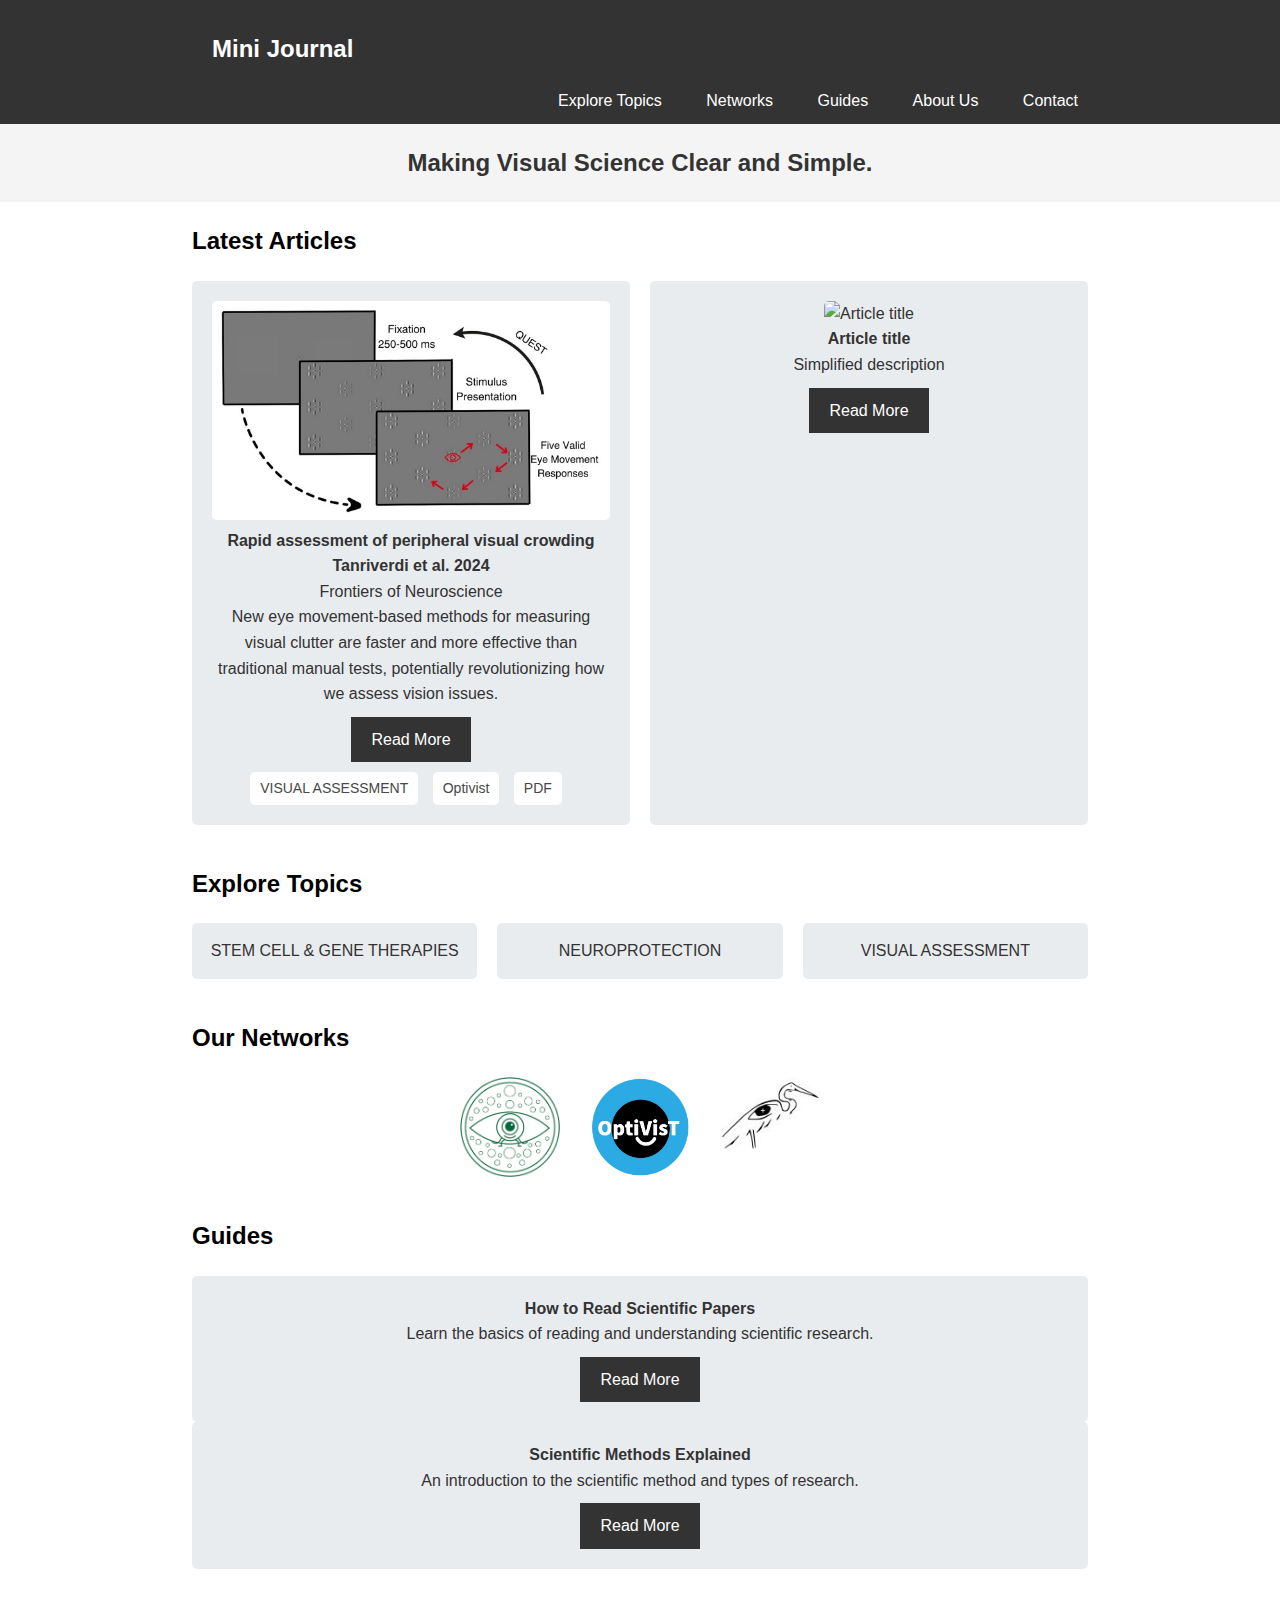
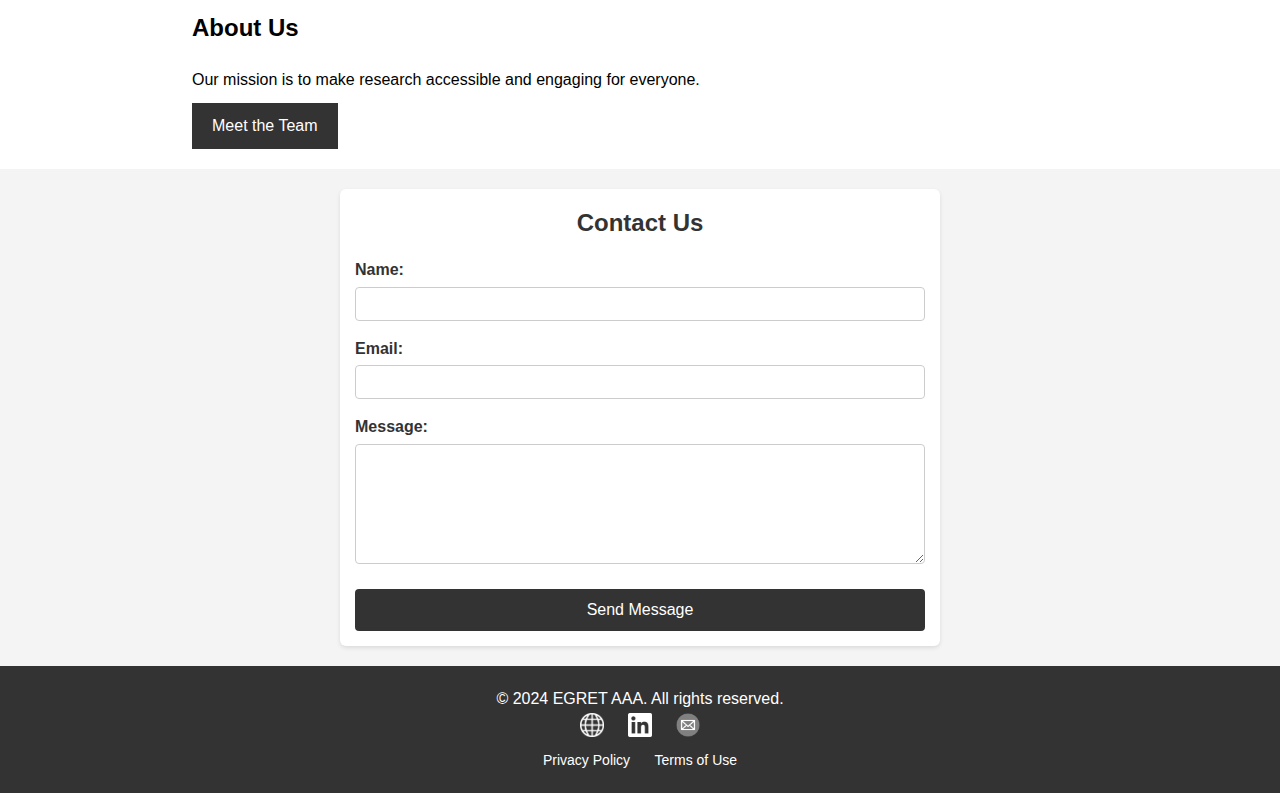
==== index.html @ 75d02593 "Updated files and renamed some files" ====
<!DOCTYPE html>
<html lang="en">
<head>
    <meta charset="UTF-8">
    <meta name="viewport" content="width=device-width, initial-scale=1.0">
    <title>Accessible Research Journal</title>
    <link id="theme-stylesheet" rel="stylesheet" href="styles.css"> <!-- Link to the standard CSS file -->
</head>
<body>
    <!-- Header Section -->
    <header>
        <div class="container">
            <div id="logo">
                <a href="index.html" class="btn"><h1>Mini Journal</h1></a>
            </div>
            <nav>
                <ul class="nav-links">
                    <li><a href="#topics">Explore Topics</a></li>
                    <li><a href="#networks">Networks</a></li>
                    <li><a href="#guides">Guides</a></li>
                    <li><a href="#about">About Us</a></li>
                    <li><a href="#contact">Contact</a></li>
                </ul>
            </nav>
        </div>
    </header>

    <!-- Hero Section -->
    <section id="hero">
        <div class="container">
            <h2>Making Visual Science Clear and Simple.</h2>
        </div>
    </section>

    <!-- Latest Articles Section -->
    <section id="latest-articles">
        <div class="container">
            <h3>Latest Articles</h3>
            <div class="articles-grid">
                <article>
                    <img src="images/Tanriverdi2024.jpg" alt="Rapid assessment of peripheral visual crowding" style="width: 400px; height: auto;">
                    <h4>Rapid assessment of peripheral visual crowding</h4>
                    <h4>Tanriverdi et al. 2024</h4>Frontiers of Neuroscience
                    <p>New eye movement-based methods for measuring visual clutter are faster and more effective than traditional manual tests, potentially revolutionizing how we assess vision issues.</p>
                    <a href="Papers/Tanriverdi2024.html" class="btn">Read More</a>
                    <div class="tags">
                        <a href="Topics/assesment.html" class="tag">VISUAL ASSESSMENT</a>
                        <a href="Networks/Optivist.html" class="tag">Optivist</a>
                        <a href="Papers/Tanriverdi2024.pdf" class="tag">PDF</a>
                    </div>
                </article>
                <article>
                    <img src="images/image2.jpg" alt="Article title">
                    <h4>Article title</h4>
                    <p>Simplified description</p>
                    <a href="#article2" class="btn">Read More</a>
                </article>
                <!-- More articles... -->
            </div>
        </div>
    </section>

    <!-- Explore Topics Section -->
    <section id="topics">
        <div class="container">
            <h3>Explore Topics</h3>
            <div class="topics-grid">
                <a href="Topics/therapies.html" class="quick-link">STEM CELL & GENE THERAPIES</a>
                <a href="Topics/protection.html" class="quick-link">NEUROPROTECTION</a>
                <a href="Topics/assesment.html" class="quick-link">VISUAL ASSESSMENT</a>
            </div>
        </div>
    </section>

    <section id="networks">
        <div class="container">
            <h3>Our Networks</h3>
            <ul class="network-list">
                <li><a href="Networks/egretAAA.html" class="network-icon" aria-label="EGRETAAA"><img src="images/EGRET-AAA-Logo.jpg" alt="EGRETAAA"></a></li>
                <li><a href="Networks/optivist.html" class="network-icon" aria-label="Optivist"><img src="images/OptiVisT-logo.webp" alt="Optivist"></a></li>
                <li><a href="Networks/egretPlus.html" class="network-icon" aria-label="egretPlus"><img src="images/egret_plus.jpg" alt="egretPlus"></a></li>
            </ul>
        </div>
    </section>

    <!-- Educational Resources Section -->
    <section id="guides">
        <div class="container">
            <h3>Guides</h3>
            <article>
                <h4>How to Read Scientific Papers</h4>
                <p>Learn the basics of reading and understanding scientific research.</p>
                <a href="guidePapers.html" class="btn">Read More</a>
            </article>
            <article>
                <h4>Scientific Methods Explained</h4>
                <p>An introduction to the scientific method and types of research.</p>
                <a href="guideMethods.html" class="btn">Read More</a>
            </article>
            <!-- More guides... -->
        </div>
    </section>

    <!-- About Us Section -->
    <section id="about">
        <div class="container">
            <h3>About Us</h3>
            <p>Our mission is to make research accessible and engaging for everyone.</p>
            <a href="team.html" class="btn">Meet the Team</a>
        </div>
    </section>

    <!-- Contact Section -->
    <section id="contact">
        <div class="container">
            <h3>Contact Us</h3>
            <form action="submit_form.php" method="post">
                <label for="name">Name:</label>
                <input type="text" id="name" name="name" required>
            
                <label for="email">Email:</label>
                <input type="email" id="email" name="email" required>
            
                <label for="message">Message:</label>
                <textarea id="message" name="message" required></textarea>
            
                <button type="submit" class="btn">Send Message</button>
            </form>
        </div>
    </section>


    <!-- Footer Section -->
    <footer>
        <div class="container">
            <div class="footer-content">
                <p>&copy; 2024 EGRET AAA. All rights reserved.</p>
                <ul class="social-links">
                    <li><a href="https://www.egret-aaa.eu/" class="social-icon" aria-label="Website"><img src="images/website-icon.jpg" alt="Website"></a></li>
                    <li><a href="https://www.linkedin.com/company/egret-3a" class="social-icon" aria-label="Linkedin"><img src="images/linkedin-icon.png" alt="Linkedin"></a></li>
                    <li><a href="mailto: info@egret-aaa.eu" class="social-icon" aria-label="Email"><img src="images/email-icon.png" alt="Email"></a></li>
                </ul>
            </div>
            <div class="footer-links">
                <a href="privacy-policy.html">Privacy Policy</a>
                <a href="terms.html">Terms of Use</a>
            </div>
        </div>
    </footer>

    

</body>
</html>
---- styles.css ----
/* Basic Reset */
* {
    margin: 0;
    padding: 0;
    box-sizing: border-box;
}

body {
    font-family: Arial, sans-serif;
    line-height: 1.6;
}

.container {
    width: 70%;
    margin: auto;
    overflow: hidden;
}

/* Header Styling */
header {
    background: #333;
    color: #fff;
    padding: 10px 0;
}

#logo h1 {
    display: inline;
    margin: 0;
    font-size: 24px;
}

nav {
    display: inline-block;
    float: right;
    margin-top: 10px;
}

.nav-links {
    list-style: none;
}

.nav-links li {
    display: inline-block;
    margin-left: 20px;
}

.nav-links li a {
    color: #fff; /* Link color */
    text-decoration: none;
    font-size: 16px;
    padding: 5px 10px;
    transition: background 0.3s, color 0.3s;
}

.nav-links li a:visited {
    color: #fff; /* Visited link color to match non-visited */
}

.nav-links li a:hover {
    background: #555;
    color: #fff;
}

/* Hero Section */
#hero {
    background: #f4f4f4;
    color: #333;
    padding: 20px 0;
    text-align: center;
}

/* Button Styling */
.btn {
    display: inline-block;
    background: #333;
    color: #fff;
    padding: 10px 20px;
    text-decoration: none;
    margin-top: 10px;
    transition: background 0.3s, color 0.3s;
}

.btn:hover {
    background: #555;
    color: #fff;
}

/* Sections Styling */
section {
    padding: 20px 0;
}

h3 {
    margin-bottom: 20px;
    font-size: 24px;
}

.articles-grid, .topics-grid {
    display: grid;
    grid-template-columns: repeat(auto-fit, minmax(250px, 1fr));
    gap: 20px;
}

article, .topic, .quick-link {
    background: #e9ecef;
    color: #333;
    text-decoration: none;
    padding: 20px;
    border-radius: 5px;
    text-align: center;
}

article img {
    max-width: 100%;
    height: auto;
    border-radius: 5px;
}

/* Footer Styling */
footer {
    background: #333;
    color: #fff;
    padding: 20px 0;
    text-align: center;
}

footer p {
    margin: 0;
}

.footer-links {
    margin-top: 10px;
}

.footer-links a {
    color: #fff;
    text-decoration: none;
    margin: 0 10px;
    font-size: 14px;
}

.footer-links a:hover {
    text-decoration: underline;
}

/* Style for quick links (Explore Topics) */
.quick-link {
    display: inline-block; /* Allows padding and hover effects */
    background: #e9ecef; /* Default background color */
    color: #333; /* Default text color */
    padding: 15px; /* Padding around the text */
    border-radius: 5px; /* Rounded corners */
    text-decoration: none; /* Remove underline from links */
    transition: background 0.3s, color 0.3s; /* Smooth transition for hover effects */
    text-align: center; /* Center the text */
}

.quick-link:hover, .quick-link:focus {
    background: #333; /* Dark background on hover */
    color: #fff; /* White text on hover */
    cursor: pointer; /* Pointer cursor to indicate clickability */
}

/* Optional: Focus styles for better accessibility */
.quick-link:focus {
    outline: 2px solid #ffcc00; /* Highlight focus state */
    outline-offset: 2px;
}

/* Style for network list */
.network-list {
    list-style: none; /* Remove default list bullets */
    display: flex; /* Use flexbox to align items in a row */
    justify-content: center; /* Center align items horizontally */
    padding: 0; /* Remove default padding */
    margin: 0; /* Remove default margin */
}

.network-list li {
    margin: 0 15px; /* Space between icons; adjust as needed */
}

/* Style for network icons */
.network-icon img {
    width: 100px; /* Adjust the width as needed */
    height: auto; /* Maintain aspect ratio */
    vertical-align: middle; /* Aligns image with text (if needed) */
    transition: transform 0.3s; /* Optional: Add a transition effect */
}

.network-icon img:hover {
    transform: scale(1.1); /* Optional: Slightly enlarge the image on hover */
}


/* Style for social media icons */
.social-icon img {
    width: 24px; /* Adjust the width as needed */
    height: auto; /* Maintain aspect ratio */
    vertical-align: middle; /* Aligns image with text (if needed) */
    transition: transform 0.3s; /* Optional: Add a transition effect */
}

.social-icon img:hover {
    transform: scale(1.1); /* Optional: Slightly enlarge the image on hover */
}

.social-links li {
    display: inline-block;
    margin: 0 10px;
}

.social-links .social-icon img {
    width: 24px;
    height: 24px;
    transition: opacity 0.3s;
}

.social-links .social-icon:hover img {
    opacity: 0.7;
}

/* Contact Section Styling */
#contact {
    background: #f4f4f4; /* Light background color for the contact section */
    padding: 20px 0; /* Reduced padding for a more compact look */
}

#contact .container {
    max-width: 600px; /* Reduced width of the container */
    margin: 0 auto; /* Center the container */
    padding: 15px; /* Reduced padding */
    background: #fff; /* White background for the form */
    border-radius: 6px; /* Slightly rounded corners */
    box-shadow: 0 2px 4px rgba(0, 0, 0, 0.1); /* Subtle shadow */
}

#contact h3 {
    margin-bottom: 15px;
    font-size: 24px; /* Slightly smaller heading */
    color: #333; /* Darker text color */
    text-align: center; /* Center the heading */
}

.papers-container {
    display: grid;
    grid-template-columns: repeat(auto-fit, minmax(250px, 1fr));
    gap: 20px;
    margin-top: 20px;
}

.paper-card {
    background-color: #f8f9fa;
    border-radius: 10px;
    box-shadow: 0 4px 8px rgba(0, 0, 0, 0.1);
    padding: 20px;
    transition: transform 0.3s, box-shadow 0.3s;
}

.paper-card:hover {
    transform: translateY(-5px);
    box-shadow: 0 6px 12px rgba(0, 0, 0, 0.2);
}

.paper-card img {
    width: 100%;
    height: auto;
    border-radius: 5px;
    margin-bottom: 15px;
}

.paper-title {
    font-size: 1.2em;
    margin-bottom: 10px;
    color: #333;
}

.paper-description {
    font-size: 1em;
    margin-bottom: 15px;
    color: #666;
}

.read-more {
    font-weight: bold;
    color: #007bff;
    text-decoration: none;
    transition: color 0.3s;
}

.read-more:hover {
    color: #0056b3;
}


form {
    display: flex;
    flex-direction: column; /* Stack form elements vertically */
}

label {
    margin-bottom: 4px; /* Less space between label and input */
    font-weight: bold; /* Make labels bold */
    color: #333; /* Dark text color for readability */
}

input[type="text"], 
input[type="email"], 
textarea {
    width: 100%; /* Full width of the container */
    padding: 8px; /* Reduced padding */
    margin-bottom: 15px; /* Space below each input */
    border: 1px solid #ccc; /* Light border */
    border-radius: 4px; /* Slightly rounded corners */
    font-size: 14px; /* Slightly smaller text */
}

textarea {
    resize: vertical; /* Allow resizing only vertically */
    min-height: 120px; /* Reduced minimum height for textarea */
}

button[type="submit"] {
    display: inline-block;
    background: #333; /* Dark background for button */
    color: #fff; /* White text */
    padding: 12px 20px; /* Reduced padding for the button */
    border: none;
    border-radius: 4px; /* Slightly rounded corners */
    font-size: 16px; /* Slightly smaller text */
    cursor: pointer; /* Pointer cursor */
    transition: background 0.3s, color 0.3s; /* Smooth transition */
}

button[type="submit"]:hover {
    background: #555; /* Darker background on hover */
}

/* Container for the image and text */
.intro-container {
    display: flex; /* Use Flexbox layout */
    align-items: flex-start; /* Align items at the top of the container */
    gap: 15px; /* Space between the image and the text */
    margin-bottom: 20px; /* Space below the container */
}

/* Style for the image */
.intro-image {
    width: 300px; /* Adjust the width as needed */
    height: auto; /* Maintain aspect ratio */
    border-radius: 15px; /* Rounded corners */
    /* Optional: Add a box-shadow for a subtle effect */
}

/* Style for the text content */
.text-content {
    max-width: 600px; /* Optional: Set a max width for the text content */
}

/* Style for unordered list */
.text-content ul {
    list-style-type: disc; /* Display bullet points */
    margin-left: 20px; /* Space from the left edge of the container */
}

.text-content li {
    margin-bottom: 10px; /* Space between list items */
}

/* Style for section navigation links */
.section-nav {
    display: flex;
    justify-content: center;
    gap: 15px;
    margin-top: 20px;
    margin-bottom: 20px;
}

.section-nav a {
    text-decoration: none;
    padding: 10px 20px;
    background-color: #bdbdbd;
    color: white;
    border-radius: 5px;
}

.section-nav a:hover {
    background-color: #0056b3;
}

/* Responsive Design */
@media (max-width: 768px) {
    nav {
        float: none;
        text-align: center;
        margin-top: 10px;
    }

    .nav-links li {
        display: block;
        margin: 10px 0;
    }
}

.tags {
    margin-top: 10px;
}

.tag {
    display: inline-block;
    background: #ffffff; /* Light background */
    color: #484848; /* dark text */
    padding: 5px 10px;
    border-radius: 5px;
    text-decoration: none;
    font-size: 14px;
    margin-right: 10px;
    transition: background 0.3s, color 0.3s;
}

.tag:hover {
    background: #555; /* Lighter background on hover */
    color: #fff;
}
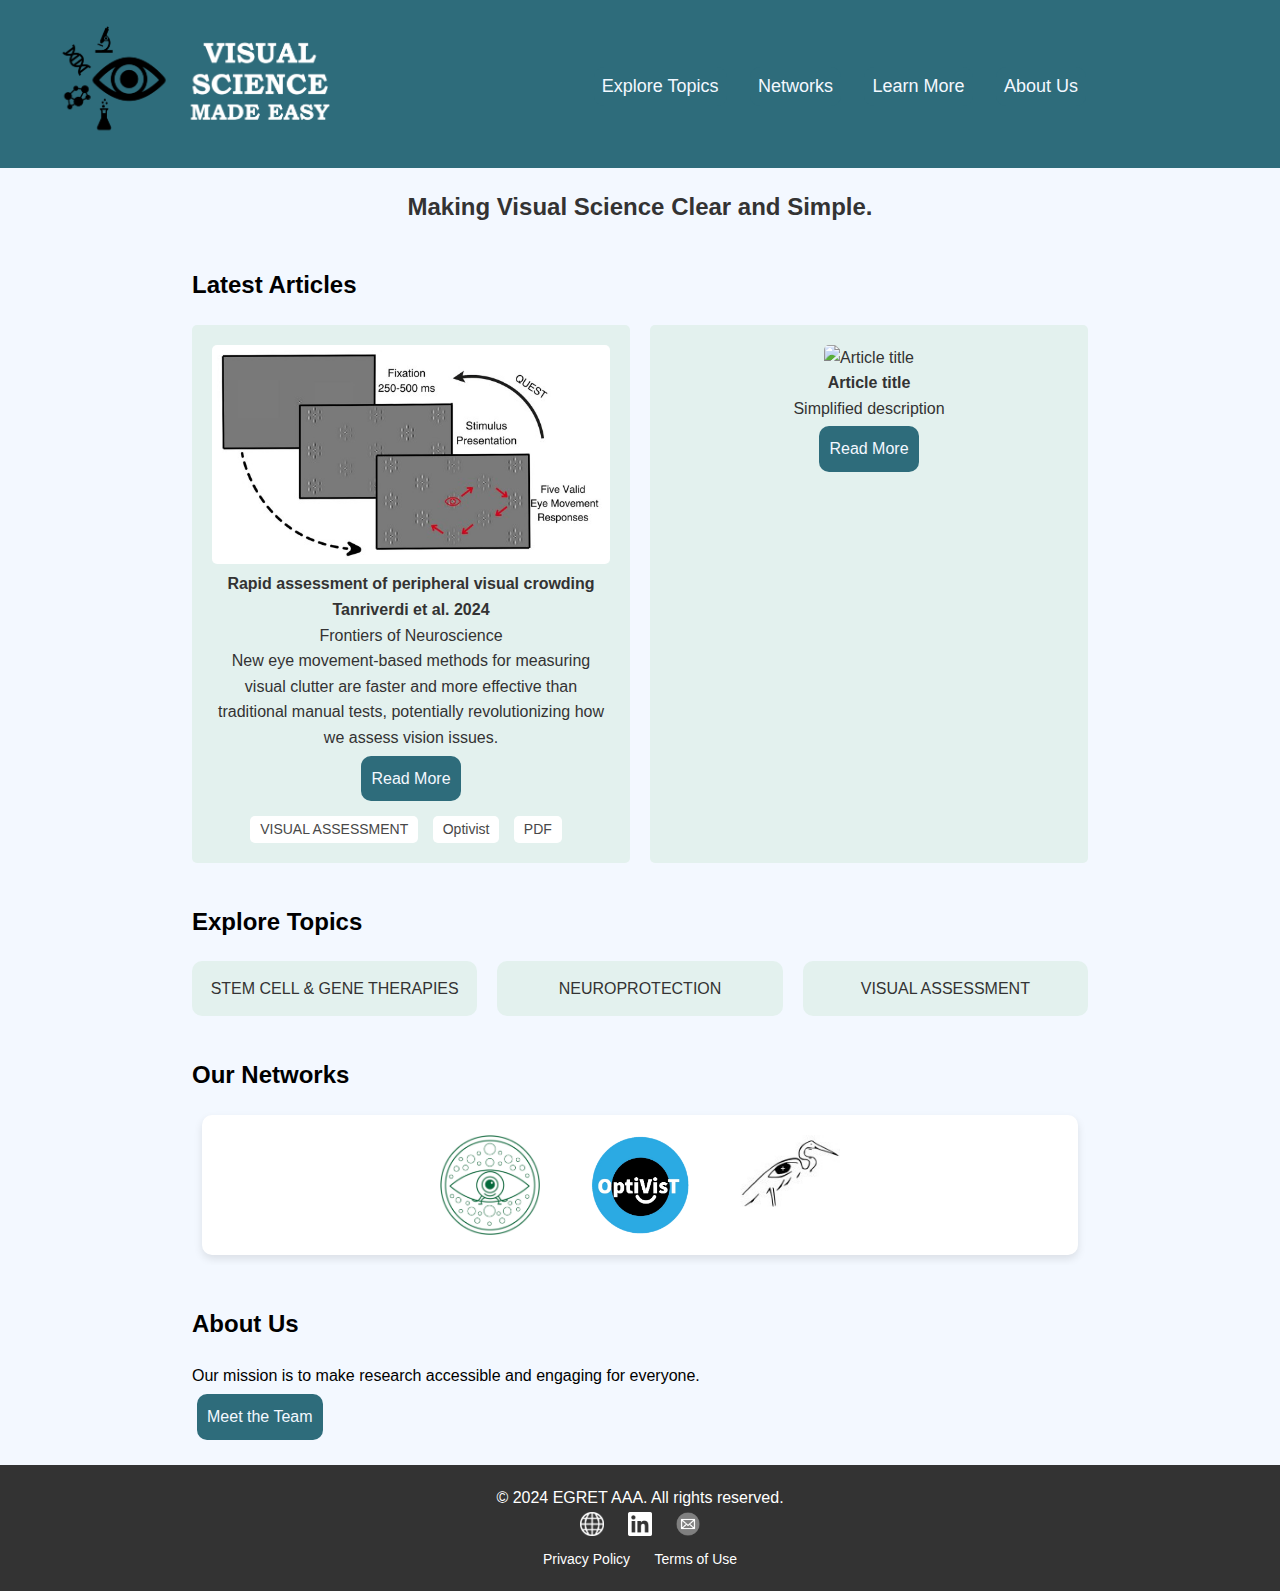
==== commit fbff00f1: "Initial commit" ====
--- a/index.html
+++ b/index.html
@@ -1,29 +1,31 @@
 <!DOCTYPE html>
 <html lang="en">
-<head>
-    <meta charset="UTF-8">
-    <meta name="viewport" content="width=device-width, initial-scale=1.0">
-    <title>Accessible Research Journal</title>
-    <link id="theme-stylesheet" rel="stylesheet" href="styles.css"> <!-- Link to the standard CSS file -->
-</head>
-<body>
-    <!-- Header Section -->
-    <header>
-        <div class="container">
-            <div id="logo">
-                <a href="index.html" class="btn"><h1>Mini Journal</h1></a>
+    <head>
+        <meta charset="UTF-8">
+        <meta name="viewport" content="width=device-width, initial-scale=1.0">
+        <title>Visual Science Made Easy</title>
+        <link rel="icon" type="image/x-icon" href="images/icon.ico">
+        <link id="theme-stylesheet" rel="stylesheet" href="styles.css"> <!-- Link to the standard CSS file -->
+    </head>
+    <body>
+        <!-- Header Section -->
+        <header>  
+            <div class="container">
+                <div id="site-logo">
+                    <a href="index.html" class="btn-logo">
+                        <img src="images/logo1.png" alt="Mini Journal Logo" class="logo-img" style="width: 300px; height: auto;">
+                    </a>
+                </div>
+                <nav>
+                    <ul class="nav-links">
+                        <li><a href="#topics"><span>Explore Topics</span></a></li>
+                        <li><a href="#networks"><span>Networks</span></a></li>
+                        <li><a href="learnMore.html"><span>Learn More</span></a></li>
+                        <li><a href="team.html"><span>About Us</span></a></li>
+                    </ul>
+                </nav>
             </div>
-            <nav>
-                <ul class="nav-links">
-                    <li><a href="#topics">Explore Topics</a></li>
-                    <li><a href="#networks">Networks</a></li>
-                    <li><a href="#guides">Guides</a></li>
-                    <li><a href="#about">About Us</a></li>
-                    <li><a href="#contact">Contact</a></li>
-                </ul>
-            </nav>
-        </div>
-    </header>
+        </header>
 
     <!-- Hero Section -->
     <section id="hero">
@@ -42,18 +44,18 @@
                     <h4>Rapid assessment of peripheral visual crowding</h4>
                     <h4>Tanriverdi et al. 2024</h4>Frontiers of Neuroscience
                     <p>New eye movement-based methods for measuring visual clutter are faster and more effective than traditional manual tests, potentially revolutionizing how we assess vision issues.</p>
-                    <a href="Papers/Tanriverdi2024.html" class="btn">Read More</a>
+                    <a href="Papers/Tanriverdi2024.html" class="btn"><span>Read More</span></a>
                     <div class="tags">
-                        <a href="Topics/assesment.html" class="tag">VISUAL ASSESSMENT</a>
-                        <a href="Networks/Optivist.html" class="tag">Optivist</a>
-                        <a href="Papers/Tanriverdi2024.pdf" class="tag">PDF</a>
+                        <a href="Topics/assesment.html" class="tag"><span>VISUAL ASSESSMENT</span></a>
+                        <a href="Networks/Optivist.html" class="tag"><span>Optivist</span></a>
+                        <a href="Papers/Tanriverdi2024.pdf" class="tag"><span>PDF</span></a>
                     </div>
                 </article>
                 <article>
                     <img src="images/image2.jpg" alt="Article title">
                     <h4>Article title</h4>
                     <p>Simplified description</p>
-                    <a href="#article2" class="btn">Read More</a>
+                    <a href="#article2" class="btn"><span>Read More</span></a>
                 </article>
                 <!-- More articles... -->
             </div>
@@ -65,9 +67,9 @@
         <div class="container">
             <h3>Explore Topics</h3>
             <div class="topics-grid">
-                <a href="Topics/therapies.html" class="quick-link">STEM CELL & GENE THERAPIES</a>
-                <a href="Topics/protection.html" class="quick-link">NEUROPROTECTION</a>
-                <a href="Topics/assesment.html" class="quick-link">VISUAL ASSESSMENT</a>
+                <a href="Topics/therapies.html" class="quick-link"><span>STEM CELL & GENE THERAPIES</span></a>
+                <a href="Topics/protection.html" class="quick-link"><span>NEUROPROTECTION</span></a>
+                <a href="Topics/assesment.html" class="quick-link"><span>VISUAL ASSESSMENT</span></a>
             </div>
         </div>
     </section>
@@ -83,49 +85,12 @@
         </div>
     </section>
 
-    <!-- Educational Resources Section -->
-    <section id="guides">
-        <div class="container">
-            <h3>Guides</h3>
-            <article>
-                <h4>How to Read Scientific Papers</h4>
-                <p>Learn the basics of reading and understanding scientific research.</p>
-                <a href="guidePapers.html" class="btn">Read More</a>
-            </article>
-            <article>
-                <h4>Scientific Methods Explained</h4>
-                <p>An introduction to the scientific method and types of research.</p>
-                <a href="guideMethods.html" class="btn">Read More</a>
-            </article>
-            <!-- More guides... -->
-        </div>
-    </section>
-
     <!-- About Us Section -->
     <section id="about">
         <div class="container">
             <h3>About Us</h3>
             <p>Our mission is to make research accessible and engaging for everyone.</p>
-            <a href="team.html" class="btn">Meet the Team</a>
-        </div>
-    </section>
-
-    <!-- Contact Section -->
-    <section id="contact">
-        <div class="container">
-            <h3>Contact Us</h3>
-            <form action="submit_form.php" method="post">
-                <label for="name">Name:</label>
-                <input type="text" id="name" name="name" required>
-            
-                <label for="email">Email:</label>
-                <input type="email" id="email" name="email" required>
-            
-                <label for="message">Message:</label>
-                <textarea id="message" name="message" required></textarea>
-            
-                <button type="submit" class="btn">Send Message</button>
-            </form>
+            <a href="team.html" class="btn"><span>Meet the Team</span></a>
         </div>
     </section>
 
--- a/styles.css
+++ b/styles.css
@@ -8,6 +8,7 @@
 body {
     font-family: Arial, sans-serif;
     line-height: 1.6;
+    background: #F3F8FF;
 }
 
 .container {
@@ -18,21 +19,50 @@
 
 /* Header Styling */
 header {
-    background: #333;
-    color: #fff;
-    padding: 10px 0;
+    background: #2e6c7b;
+    color: #fff;
+    padding: 60px 0;
+}
+
+#site-logo {
+    position: absolute; /* Keeps the logo fixed in the top left corner */
+    top: -10px;
+    left: 20px;
+    z-index: 1000; /* Ensures the logo stays on top of other elements */
+    padding: 20px; /* Optional: add some padding to give it space from the edges */
+}
+
+.btn-logo {
+    display: inline-block;
+    background: auto;
+    color: #F3F8FF;
+    padding: 10px 10px;
+    margin-top: 10px;
+    transition: all .3s;
+    cursor: pointer;
+    margin: 5px;
+    border-radius: 10px;
+}
+
+.btn-logo:hover {
+    transform: scale(1.1);
+}
+
+#logo img {
+    width: 50px; /* Adjust the width of the logo */
+    height: auto;
 }
 
 #logo h1 {
     display: inline;
     margin: 0;
-    font-size: 24px;
+    font-size: 30px;
 }
 
 nav {
     display: inline-block;
     float: right;
-    margin-top: 10px;
+    margin-top: 5px;
 }
 
 .nav-links {
@@ -41,29 +71,69 @@
 
 .nav-links li {
     display: inline-block;
-    margin-left: 20px;
+    margin-left: 15px;
 }
 
 .nav-links li a {
-    color: #fff; /* Link color */
+    color: #F3F8FF; /* Link color */
     text-decoration: none;
-    font-size: 16px;
-    padding: 5px 10px;
-    transition: background 0.3s, color 0.3s;
+    font-size: 18px;
+    padding: 5px 8px;
+    transition: all 0.3s;
+    display: inline-block;
+    background: #2e6c7b;
+    margin-top: 7px;
+    transition: all 0.3s;
+    cursor: pointer;
+    margin: 2px;
+    text-align: center;
+    border-radius: 10px;
+}
+
+.nav-links li a span {
+    cursor: pointer;
+    display: inline-block;
+    position: relative;
+    transition: 0.3s;
+}
+
+/* Hover style */
+.nav-links li a span:after {
+    content: '\00bb';
+    position: absolute;
+    opacity: 0;
+    top: 0;
+    right: -10px;
+    transition: 0.3s
 }
 
 .nav-links li a:visited {
-    color: #fff; /* Visited link color to match non-visited */
+    color: #F3F8FF; /* Visited link color to match non-visited */
 }
 
 .nav-links li a:hover {
-    background: #555;
-    color: #fff;
+    background: #333333;
+    color: #fff;
+}
+
+.nav-links li a:hover span {
+    padding-right: 15px;
+}
+
+.nav-links li a:hover span:after {
+    opacity: 1;
+    right: 0;
+}
+
+.nav-links li a:active {
+    background: #333333;
+    color: #fff;
+    transform: translateY(3px);
 }
 
 /* Hero Section */
 #hero {
-    background: #f4f4f4;
+    background: #F3F8FF;
     color: #333;
     padding: 20px 0;
     text-align: center;
@@ -72,17 +142,54 @@
 /* Button Styling */
 .btn {
     display: inline-block;
-    background: #333;
-    color: #fff;
-    padding: 10px 20px;
+    background: #2e6c7b;
+    color: #F3F8FF;
+    padding: 10px 10px;
     text-decoration: none;
     margin-top: 10px;
-    transition: background 0.3s, color 0.3s;
+    transition: all 0.3s;
+    cursor: pointer;
+    margin: 5px;
+    text-align: center;
+    border-radius: 10px;
+}
+
+/* Button animations */
+.btn span {
+    cursor: pointer;
+    display: inline-block;
+    position: relative;
+    transition: 0.3s;
+}
+
+/* Hover style */
+.btn span:after {
+    content: '\00bb';
+    position: absolute;
+    opacity: 0;
+    top: 0;
+    right: -25px;
+    transition: 0.3s
 }
 
 .btn:hover {
-    background: #555;
-    color: #fff;
+    background: #333333;
+    color: #fff;
+}
+
+.btn:hover span {
+    padding-right: 20px;
+}
+
+.btn:hover span:after {
+    opacity: 1;
+    right: 0;
+}
+
+.btn:active {
+    background: #333333;
+    color: #fff;
+    transform: translateY(3px);
 }
 
 /* Sections Styling */
@@ -102,7 +209,7 @@
 }
 
 article, .topic, .quick-link {
-    background: #e9ecef;
+    background: #e3f1ee;
     color: #333;
     text-decoration: none;
     padding: 20px;
@@ -118,7 +225,7 @@
 
 /* Footer Styling */
 footer {
-    background: #333;
+    background: #333333;
     color: #fff;
     padding: 20px 0;
     text-align: center;
@@ -146,10 +253,10 @@
 /* Style for quick links (Explore Topics) */
 .quick-link {
     display: inline-block; /* Allows padding and hover effects */
-    background: #e9ecef; /* Default background color */
+    background: #e3f1ee; /* Default background color */
     color: #333; /* Default text color */
     padding: 15px; /* Padding around the text */
-    border-radius: 5px; /* Rounded corners */
+    border-radius: 10px; /* Rounded corners */
     text-decoration: none; /* Remove underline from links */
     transition: background 0.3s, color 0.3s; /* Smooth transition for hover effects */
     text-align: center; /* Center the text */
@@ -172,12 +279,15 @@
     list-style: none; /* Remove default list bullets */
     display: flex; /* Use flexbox to align items in a row */
     justify-content: center; /* Center align items horizontally */
-    padding: 0; /* Remove default padding */
-    margin: 0; /* Remove default margin */
+    padding: 20px; /* Remove default padding */
+    margin: 10px; /* Set margin */
+    background-color: white; /* Set background color to white */
+    border-radius: 10px; /* Make corners rounded */
+    box-shadow: 0 4px 8px rgba(0, 0, 0, 0.1); /* Optional: add subtle shadow for better aesthetics */
 }
 
 .network-list li {
-    margin: 0 15px; /* Space between icons; adjust as needed */
+    margin: 0 25px; /* Space between icons; adjust as needed */
 }
 
 /* Style for network icons */
@@ -222,7 +332,7 @@
 
 /* Contact Section Styling */
 #contact {
-    background: #f4f4f4; /* Light background color for the contact section */
+    background: #e3f1ee; /* Light background color for the contact section */
     padding: 20px 0; /* Reduced padding for a more compact look */
 }
 
@@ -333,7 +443,7 @@
 }
 
 button[type="submit"]:hover {
-    background: #555; /* Darker background on hover */
+    background: #333333; /* Darker background on hover */
 }
 
 /* Container for the image and text */
@@ -344,6 +454,13 @@
     margin-bottom: 20px; /* Space below the container */
 }
 
+.intro-container-temp {
+    display: flex; /* Use Flexbox layout */
+    align-items: flex-start; /* Align items at the top of the container */
+    gap: 15px; /* Space between the image and the text */
+    margin-bottom: 20px; /* Space below the container */
+}
+
 /* Style for the image */
 .intro-image {
     width: 300px; /* Adjust the width as needed */
@@ -352,9 +469,32 @@
     /* Optional: Add a box-shadow for a subtle effect */
 }
 
+.intro-image-temp {
+    width: 400px; /* Adjust the width as needed */
+    height: auto; /* Maintain aspect ratio */
+    border-radius: 15px; /* Rounded corners */
+    margin: .5%;
+    float: inline-end;
+    font-style: italic;
+    font-weight: bold;
+    /* Optional: Add a box-shadow for a subtle effect */
+}
+
+figcaption {
+    max-width: 50%;
+    margin: 1%;
+    bottom: auto;
+    align-items: center;
+    font-size: 12px;
+}
+
 /* Style for the text content */
 .text-content {
     max-width: 600px; /* Optional: Set a max width for the text content */
+}
+
+.text-content-temp {
+    max-width: 100%; /* Optional: Set a max width for the text content */
 }
 
 /* Style for unordered list */
@@ -363,8 +503,36 @@
     margin-left: 20px; /* Space from the left edge of the container */
 }
 
+.text-content-temp ul {
+    list-style-type: disc; /* Display bullet points */
+    margin-left: 20px; /* Space from the left edge of the container */
+}
+
 .text-content li {
     margin-bottom: 10px; /* Space between list items */
+}
+
+.text-content-temp li {
+    margin-bottom: 10px; /* Space between list items */
+}
+
+/* Style and container for visual demo text and images */
+.visual-container {
+    display: flex;
+    flex-direction: column; /* Stack children vertically */
+    align-items: center;    /* Center items horizontally */
+    text-align: center;
+}
+
+.visual-image {
+    width: 90%;
+    height: auto;
+    border-radius: 10px;
+}
+
+.visual-text {
+    margin-top: 20px;
+    max-width: 100%; /* Optional: Set a max width for the text content */
 }
 
 /* Style for section navigation links */
@@ -410,7 +578,7 @@
     display: inline-block;
     background: #ffffff; /* Light background */
     color: #484848; /* dark text */
-    padding: 5px 10px;
+    padding: 2px 10px 2px;
     border-radius: 5px;
     text-decoration: none;
     font-size: 14px;
@@ -419,6 +587,105 @@
 }
 
 .tag:hover {
-    background: #555; /* Lighter background on hover */
-    color: #fff;
-}
+    background: #333333; /* Lighter background on hover */
+    color: #fff;
+}
+
+.purpose-list {
+    list-style-type: disc;
+    padding-left: 40px;
+    text-align: left;
+    margin-bottom: 20px;
+}
+
+.purpose-list li {
+    margin-bottom: 5px;
+    font-size: 1.2em;
+}
+
+.invitation p {
+    font-style: italic;
+    font-size: 1.3em;
+    color: #2c3e50;
+}
+
+/* Carousel Wrapper */
+.carousel-wrapper {
+    position: relative;
+    width: 100%;
+    max-width: 550px; /* Adjust as needed */
+    margin: 0 auto;
+    overflow: hidden;
+    border-radius: 15px; /* Curved corners for the slider container */
+}
+
+/* Container for Slides */
+.slides-container {
+    display: flex;
+    transition: transform 0.5s ease-in-out;
+    width: 100%; /* Width should be 200% for two slides */
+    align-items: center; /* Vertically center slides */
+}
+
+/* Individual Slide Styling */
+.slide {
+    min-width: 100%; /* Each slide takes up full width */
+    box-sizing: border-box;
+    padding: 20px; /* Add padding to the slide content */
+    background-color: #ffffff; /* Background color of slides */
+    text-align: center;
+    display: flex;
+    flex-direction: column;
+    align-items: center;
+    justify-content: center; /* Center content vertically within each slide */
+    height: 550px; /* Set a fixed height for all slides */
+    overflow: hidden; /* Hide any overflow content */
+}
+
+/* Carousel Arrows */
+.carousel-arrows {
+    position: absolute;
+    top: 50%;
+    width: 100%;
+    display: flex;
+    justify-content: space-between;
+    transform: translateY(-50%);
+}
+
+.carousel-arrows label {
+    font-size: 30px;
+    color: #333;
+    cursor: pointer;
+    background-color: rgba(255, 255, 255, 0.8);
+    padding: 10px;
+    border-radius: 50%;
+    user-select: none;
+    transition: background-color 0.3s;
+}
+
+.carousel-arrows label:hover {
+    background-color: rgb(255, 255, 255);
+}
+
+/* Slide Navigation */
+#visual-slide1:checked ~ .slides-container {
+    transform: translateX(0);
+}
+
+#visual-slide2:checked ~ .slides-container {
+    transform: translateX(-100%);
+}
+
+/* Hide the radio buttons (used for slide control) */
+input[type="radio"] {
+    display: none;
+}
+
+/* Video Slides Specific */
+#video-slide1:checked ~ .slides-container {
+    transform: translateX(0);
+}
+
+#video-slide2:checked ~ .slides-container {
+    transform: translateX(-100%);
+}
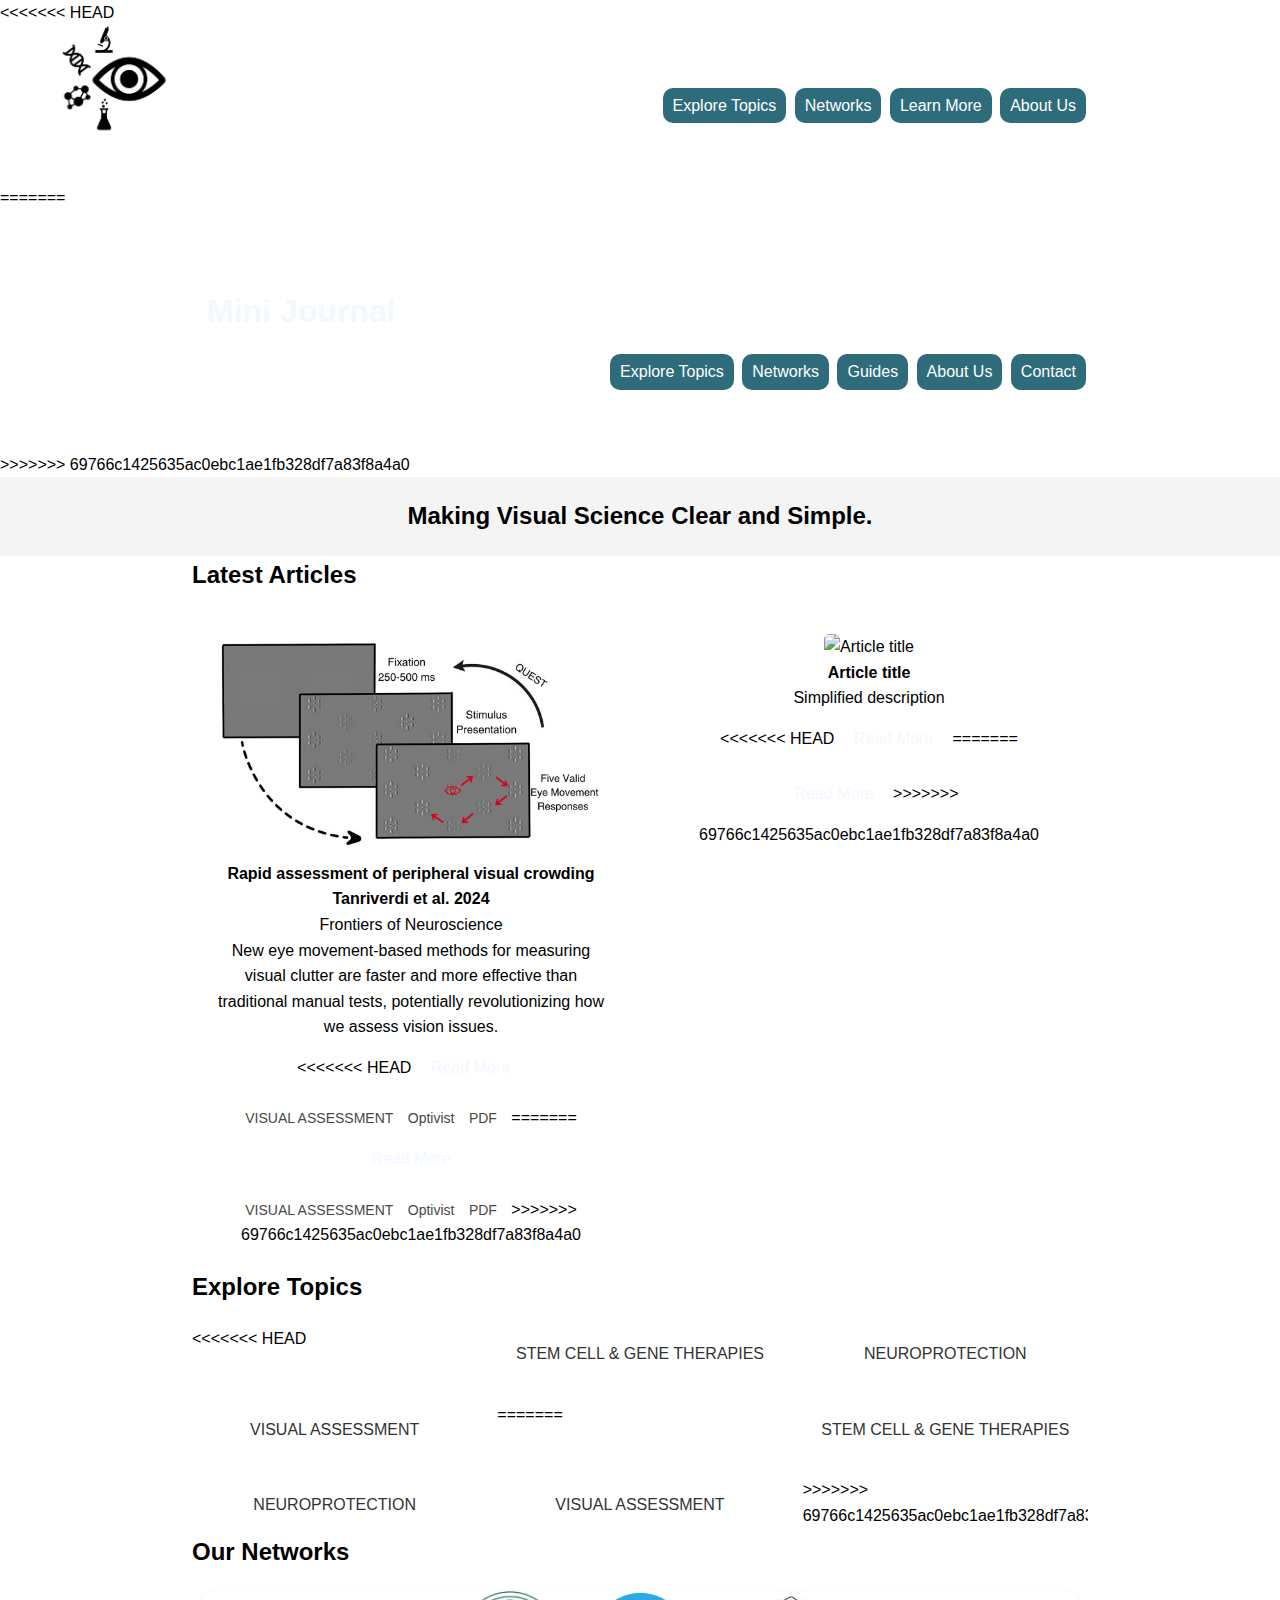
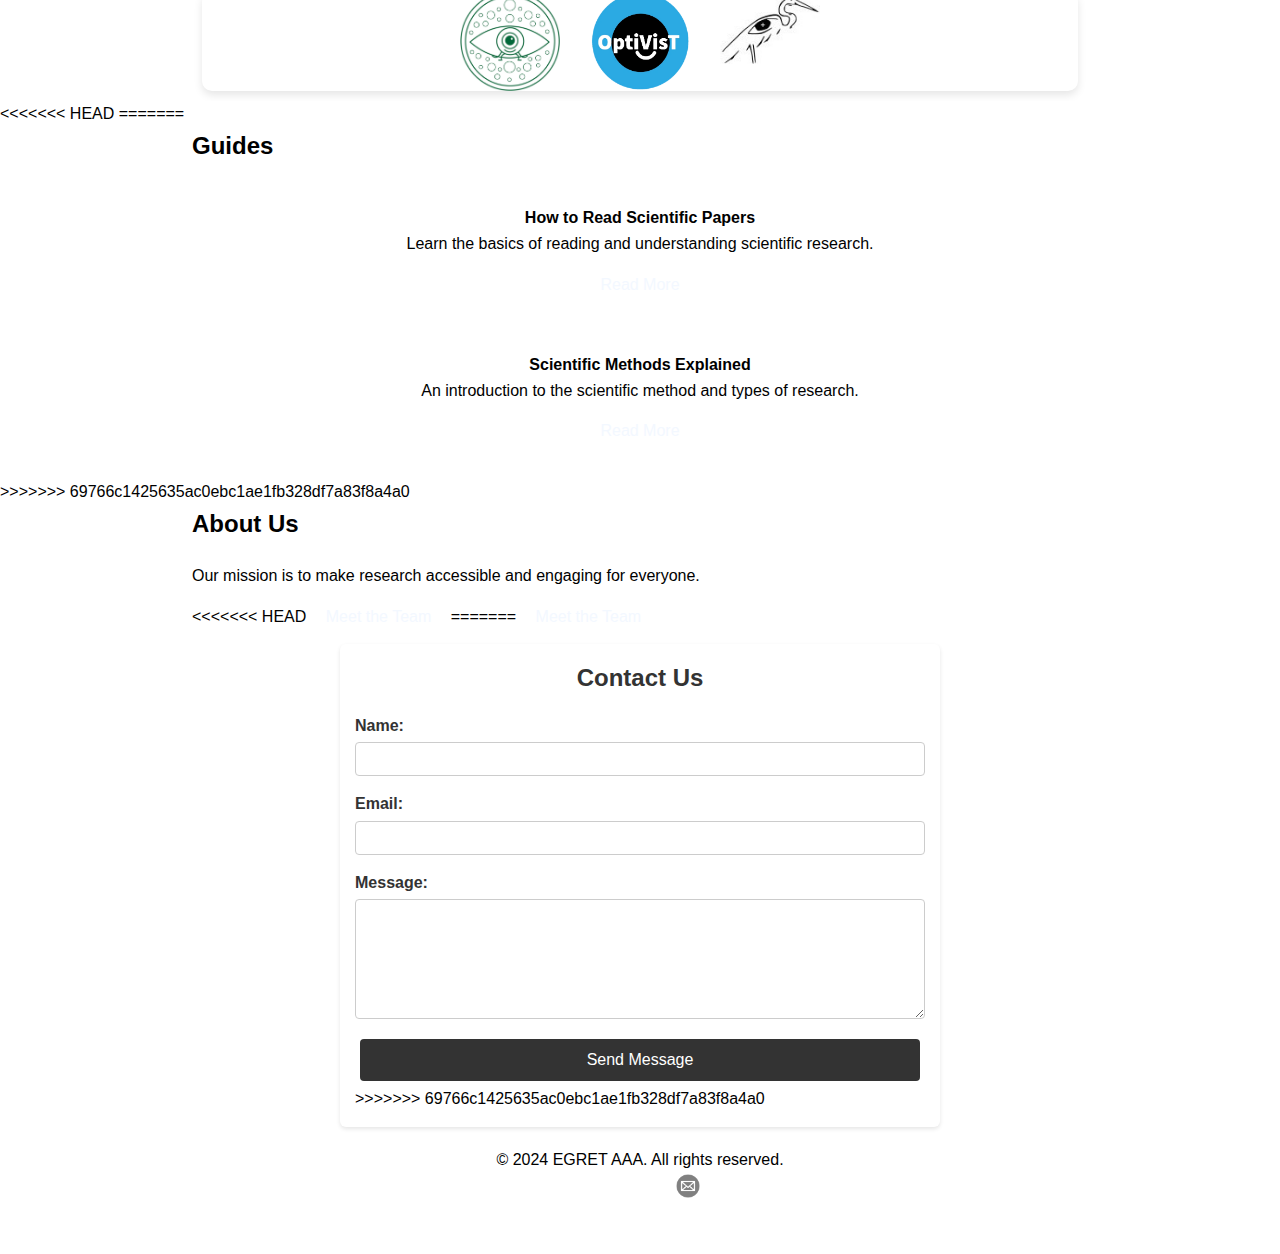
==== commit 09f0e29e: "Add new website changes" ====
--- a/index.html
+++ b/index.html
@@ -1,5 +1,6 @@
 <!DOCTYPE html>
 <html lang="en">
+<<<<<<< HEAD
     <head>
         <meta charset="UTF-8">
         <meta name="viewport" content="width=device-width, initial-scale=1.0">
@@ -26,6 +27,32 @@
                 </nav>
             </div>
         </header>
+=======
+<head>
+    <meta charset="UTF-8">
+    <meta name="viewport" content="width=device-width, initial-scale=1.0">
+    <title>Accessible Research Journal</title>
+    <link id="theme-stylesheet" rel="stylesheet" href="styles.css"> <!-- Link to the standard CSS file -->
+</head>
+<body>
+    <!-- Header Section -->
+    <header>
+        <div class="container">
+            <div id="logo">
+                <a href="index.html" class="btn"><h1>Mini Journal</h1></a>
+            </div>
+            <nav>
+                <ul class="nav-links">
+                    <li><a href="#topics">Explore Topics</a></li>
+                    <li><a href="#networks">Networks</a></li>
+                    <li><a href="#guides">Guides</a></li>
+                    <li><a href="#about">About Us</a></li>
+                    <li><a href="#contact">Contact</a></li>
+                </ul>
+            </nav>
+        </div>
+    </header>
+>>>>>>> 69766c1425635ac0ebc1ae1fb328df7a83f8a4a0
 
     <!-- Hero Section -->
     <section id="hero">
@@ -44,18 +71,30 @@
                     <h4>Rapid assessment of peripheral visual crowding</h4>
                     <h4>Tanriverdi et al. 2024</h4>Frontiers of Neuroscience
                     <p>New eye movement-based methods for measuring visual clutter are faster and more effective than traditional manual tests, potentially revolutionizing how we assess vision issues.</p>
+<<<<<<< HEAD
                     <a href="Papers/Tanriverdi2024.html" class="btn"><span>Read More</span></a>
                     <div class="tags">
                         <a href="Topics/assesment.html" class="tag"><span>VISUAL ASSESSMENT</span></a>
                         <a href="Networks/Optivist.html" class="tag"><span>Optivist</span></a>
                         <a href="Papers/Tanriverdi2024.pdf" class="tag"><span>PDF</span></a>
+=======
+                    <a href="Papers/Tanriverdi2024.html" class="btn">Read More</a>
+                    <div class="tags">
+                        <a href="Topics/assesment.html" class="tag">VISUAL ASSESSMENT</a>
+                        <a href="Networks/Optivist.html" class="tag">Optivist</a>
+                        <a href="Papers/Tanriverdi2024.pdf" class="tag">PDF</a>
+>>>>>>> 69766c1425635ac0ebc1ae1fb328df7a83f8a4a0
                     </div>
                 </article>
                 <article>
                     <img src="images/image2.jpg" alt="Article title">
                     <h4>Article title</h4>
                     <p>Simplified description</p>
+<<<<<<< HEAD
                     <a href="#article2" class="btn"><span>Read More</span></a>
+=======
+                    <a href="#article2" class="btn">Read More</a>
+>>>>>>> 69766c1425635ac0ebc1ae1fb328df7a83f8a4a0
                 </article>
                 <!-- More articles... -->
             </div>
@@ -67,9 +106,15 @@
         <div class="container">
             <h3>Explore Topics</h3>
             <div class="topics-grid">
+<<<<<<< HEAD
                 <a href="Topics/therapies.html" class="quick-link"><span>STEM CELL & GENE THERAPIES</span></a>
                 <a href="Topics/protection.html" class="quick-link"><span>NEUROPROTECTION</span></a>
                 <a href="Topics/assesment.html" class="quick-link"><span>VISUAL ASSESSMENT</span></a>
+=======
+                <a href="Topics/therapies.html" class="quick-link">STEM CELL & GENE THERAPIES</a>
+                <a href="Topics/protection.html" class="quick-link">NEUROPROTECTION</a>
+                <a href="Topics/assesment.html" class="quick-link">VISUAL ASSESSMENT</a>
+>>>>>>> 69766c1425635ac0ebc1ae1fb328df7a83f8a4a0
             </div>
         </div>
     </section>
@@ -85,12 +130,56 @@
         </div>
     </section>
 
+<<<<<<< HEAD
+=======
+    <!-- Educational Resources Section -->
+    <section id="guides">
+        <div class="container">
+            <h3>Guides</h3>
+            <article>
+                <h4>How to Read Scientific Papers</h4>
+                <p>Learn the basics of reading and understanding scientific research.</p>
+                <a href="guidePapers.html" class="btn">Read More</a>
+            </article>
+            <article>
+                <h4>Scientific Methods Explained</h4>
+                <p>An introduction to the scientific method and types of research.</p>
+                <a href="guideMethods.html" class="btn">Read More</a>
+            </article>
+            <!-- More guides... -->
+        </div>
+    </section>
+
+>>>>>>> 69766c1425635ac0ebc1ae1fb328df7a83f8a4a0
     <!-- About Us Section -->
     <section id="about">
         <div class="container">
             <h3>About Us</h3>
             <p>Our mission is to make research accessible and engaging for everyone.</p>
+<<<<<<< HEAD
             <a href="team.html" class="btn"><span>Meet the Team</span></a>
+=======
+            <a href="team.html" class="btn">Meet the Team</a>
+        </div>
+    </section>
+
+    <!-- Contact Section -->
+    <section id="contact">
+        <div class="container">
+            <h3>Contact Us</h3>
+            <form action="submit_form.php" method="post">
+                <label for="name">Name:</label>
+                <input type="text" id="name" name="name" required>
+            
+                <label for="email">Email:</label>
+                <input type="email" id="email" name="email" required>
+            
+                <label for="message">Message:</label>
+                <textarea id="message" name="message" required></textarea>
+            
+                <button type="submit" class="btn">Send Message</button>
+            </form>
+>>>>>>> 69766c1425635ac0ebc1ae1fb328df7a83f8a4a0
         </div>
     </section>
 
--- a/styles.css
+++ b/styles.css
@@ -8,7 +8,10 @@
 body {
     font-family: Arial, sans-serif;
     line-height: 1.6;
+<<<<<<< HEAD
     background: #F3F8FF;
+=======
+>>>>>>> 69766c1425635ac0ebc1ae1fb328df7a83f8a4a0
 }
 
 .container {
@@ -19,6 +22,7 @@
 
 /* Header Styling */
 header {
+<<<<<<< HEAD
     background: #2e6c7b;
     color: #fff;
     padding: 60px 0;
@@ -51,18 +55,31 @@
 #logo img {
     width: 50px; /* Adjust the width of the logo */
     height: auto;
+=======
+    background: #333;
+    color: #fff;
+    padding: 10px 0;
+>>>>>>> 69766c1425635ac0ebc1ae1fb328df7a83f8a4a0
 }
 
 #logo h1 {
     display: inline;
     margin: 0;
+<<<<<<< HEAD
     font-size: 30px;
+=======
+    font-size: 24px;
+>>>>>>> 69766c1425635ac0ebc1ae1fb328df7a83f8a4a0
 }
 
 nav {
     display: inline-block;
     float: right;
+<<<<<<< HEAD
     margin-top: 5px;
+=======
+    margin-top: 10px;
+>>>>>>> 69766c1425635ac0ebc1ae1fb328df7a83f8a4a0
 }
 
 .nav-links {
@@ -71,6 +88,7 @@
 
 .nav-links li {
     display: inline-block;
+<<<<<<< HEAD
     margin-left: 15px;
 }
 
@@ -134,6 +152,31 @@
 /* Hero Section */
 #hero {
     background: #F3F8FF;
+=======
+    margin-left: 20px;
+}
+
+.nav-links li a {
+    color: #fff; /* Link color */
+    text-decoration: none;
+    font-size: 16px;
+    padding: 5px 10px;
+    transition: background 0.3s, color 0.3s;
+}
+
+.nav-links li a:visited {
+    color: #fff; /* Visited link color to match non-visited */
+}
+
+.nav-links li a:hover {
+    background: #555;
+    color: #fff;
+}
+
+/* Hero Section */
+#hero {
+    background: #f4f4f4;
+>>>>>>> 69766c1425635ac0ebc1ae1fb328df7a83f8a4a0
     color: #333;
     padding: 20px 0;
     text-align: center;
@@ -142,6 +185,7 @@
 /* Button Styling */
 .btn {
     display: inline-block;
+<<<<<<< HEAD
     background: #2e6c7b;
     color: #F3F8FF;
     padding: 10px 10px;
@@ -192,6 +236,21 @@
     transform: translateY(3px);
 }
 
+=======
+    background: #333;
+    color: #fff;
+    padding: 10px 20px;
+    text-decoration: none;
+    margin-top: 10px;
+    transition: background 0.3s, color 0.3s;
+}
+
+.btn:hover {
+    background: #555;
+    color: #fff;
+}
+
+>>>>>>> 69766c1425635ac0ebc1ae1fb328df7a83f8a4a0
 /* Sections Styling */
 section {
     padding: 20px 0;
@@ -209,7 +268,11 @@
 }
 
 article, .topic, .quick-link {
+<<<<<<< HEAD
     background: #e3f1ee;
+=======
+    background: #e9ecef;
+>>>>>>> 69766c1425635ac0ebc1ae1fb328df7a83f8a4a0
     color: #333;
     text-decoration: none;
     padding: 20px;
@@ -225,7 +288,11 @@
 
 /* Footer Styling */
 footer {
+<<<<<<< HEAD
     background: #333333;
+=======
+    background: #333;
+>>>>>>> 69766c1425635ac0ebc1ae1fb328df7a83f8a4a0
     color: #fff;
     padding: 20px 0;
     text-align: center;
@@ -253,10 +320,17 @@
 /* Style for quick links (Explore Topics) */
 .quick-link {
     display: inline-block; /* Allows padding and hover effects */
+<<<<<<< HEAD
     background: #e3f1ee; /* Default background color */
     color: #333; /* Default text color */
     padding: 15px; /* Padding around the text */
     border-radius: 10px; /* Rounded corners */
+=======
+    background: #e9ecef; /* Default background color */
+    color: #333; /* Default text color */
+    padding: 15px; /* Padding around the text */
+    border-radius: 5px; /* Rounded corners */
+>>>>>>> 69766c1425635ac0ebc1ae1fb328df7a83f8a4a0
     text-decoration: none; /* Remove underline from links */
     transition: background 0.3s, color 0.3s; /* Smooth transition for hover effects */
     text-align: center; /* Center the text */
@@ -279,6 +353,7 @@
     list-style: none; /* Remove default list bullets */
     display: flex; /* Use flexbox to align items in a row */
     justify-content: center; /* Center align items horizontally */
+<<<<<<< HEAD
     padding: 20px; /* Remove default padding */
     margin: 10px; /* Set margin */
     background-color: white; /* Set background color to white */
@@ -288,6 +363,14 @@
 
 .network-list li {
     margin: 0 25px; /* Space between icons; adjust as needed */
+=======
+    padding: 0; /* Remove default padding */
+    margin: 0; /* Remove default margin */
+}
+
+.network-list li {
+    margin: 0 15px; /* Space between icons; adjust as needed */
+>>>>>>> 69766c1425635ac0ebc1ae1fb328df7a83f8a4a0
 }
 
 /* Style for network icons */
@@ -332,7 +415,11 @@
 
 /* Contact Section Styling */
 #contact {
+<<<<<<< HEAD
     background: #e3f1ee; /* Light background color for the contact section */
+=======
+    background: #f4f4f4; /* Light background color for the contact section */
+>>>>>>> 69766c1425635ac0ebc1ae1fb328df7a83f8a4a0
     padding: 20px 0; /* Reduced padding for a more compact look */
 }
 
@@ -443,7 +530,11 @@
 }
 
 button[type="submit"]:hover {
+<<<<<<< HEAD
     background: #333333; /* Darker background on hover */
+=======
+    background: #555; /* Darker background on hover */
+>>>>>>> 69766c1425635ac0ebc1ae1fb328df7a83f8a4a0
 }
 
 /* Container for the image and text */
@@ -454,6 +545,7 @@
     margin-bottom: 20px; /* Space below the container */
 }
 
+<<<<<<< HEAD
 .intro-container-temp {
     display: flex; /* Use Flexbox layout */
     align-items: flex-start; /* Align items at the top of the container */
@@ -461,6 +553,8 @@
     margin-bottom: 20px; /* Space below the container */
 }
 
+=======
+>>>>>>> 69766c1425635ac0ebc1ae1fb328df7a83f8a4a0
 /* Style for the image */
 .intro-image {
     width: 300px; /* Adjust the width as needed */
@@ -469,6 +563,7 @@
     /* Optional: Add a box-shadow for a subtle effect */
 }
 
+<<<<<<< HEAD
 .intro-image-temp {
     width: 400px; /* Adjust the width as needed */
     height: auto; /* Maintain aspect ratio */
@@ -488,30 +583,39 @@
     font-size: 12px;
 }
 
+=======
+>>>>>>> 69766c1425635ac0ebc1ae1fb328df7a83f8a4a0
 /* Style for the text content */
 .text-content {
     max-width: 600px; /* Optional: Set a max width for the text content */
 }
 
+<<<<<<< HEAD
 .text-content-temp {
     max-width: 100%; /* Optional: Set a max width for the text content */
 }
 
+=======
+>>>>>>> 69766c1425635ac0ebc1ae1fb328df7a83f8a4a0
 /* Style for unordered list */
 .text-content ul {
     list-style-type: disc; /* Display bullet points */
     margin-left: 20px; /* Space from the left edge of the container */
 }
 
+<<<<<<< HEAD
 .text-content-temp ul {
     list-style-type: disc; /* Display bullet points */
     margin-left: 20px; /* Space from the left edge of the container */
 }
 
+=======
+>>>>>>> 69766c1425635ac0ebc1ae1fb328df7a83f8a4a0
 .text-content li {
     margin-bottom: 10px; /* Space between list items */
 }
 
+<<<<<<< HEAD
 .text-content-temp li {
     margin-bottom: 10px; /* Space between list items */
 }
@@ -535,6 +639,8 @@
     max-width: 100%; /* Optional: Set a max width for the text content */
 }
 
+=======
+>>>>>>> 69766c1425635ac0ebc1ae1fb328df7a83f8a4a0
 /* Style for section navigation links */
 .section-nav {
     display: flex;
@@ -578,7 +684,11 @@
     display: inline-block;
     background: #ffffff; /* Light background */
     color: #484848; /* dark text */
+<<<<<<< HEAD
     padding: 2px 10px 2px;
+=======
+    padding: 5px 10px;
+>>>>>>> 69766c1425635ac0ebc1ae1fb328df7a83f8a4a0
     border-radius: 5px;
     text-decoration: none;
     font-size: 14px;
@@ -587,6 +697,7 @@
 }
 
 .tag:hover {
+<<<<<<< HEAD
     background: #333333; /* Lighter background on hover */
     color: #fff;
 }
@@ -689,3 +800,8 @@
 #video-slide2:checked ~ .slides-container {
     transform: translateX(-100%);
 }
+=======
+    background: #555; /* Lighter background on hover */
+    color: #fff;
+}
+>>>>>>> 69766c1425635ac0ebc1ae1fb328df7a83f8a4a0
--- a/styles.css
+++ b/styles.css
@@ -8,7 +8,10 @@
 body {
     font-family: Arial, sans-serif;
     line-height: 1.6;
+<<<<<<< HEAD
     background: #F3F8FF;
+=======
+>>>>>>> 69766c1425635ac0ebc1ae1fb328df7a83f8a4a0
 }
 
 .container {
@@ -19,6 +22,7 @@
 
 /* Header Styling */
 header {
+<<<<<<< HEAD
     background: #2e6c7b;
     color: #fff;
     padding: 60px 0;
@@ -51,18 +55,31 @@
 #logo img {
     width: 50px; /* Adjust the width of the logo */
     height: auto;
+=======
+    background: #333;
+    color: #fff;
+    padding: 10px 0;
+>>>>>>> 69766c1425635ac0ebc1ae1fb328df7a83f8a4a0
 }
 
 #logo h1 {
     display: inline;
     margin: 0;
+<<<<<<< HEAD
     font-size: 30px;
+=======
+    font-size: 24px;
+>>>>>>> 69766c1425635ac0ebc1ae1fb328df7a83f8a4a0
 }
 
 nav {
     display: inline-block;
     float: right;
+<<<<<<< HEAD
     margin-top: 5px;
+=======
+    margin-top: 10px;
+>>>>>>> 69766c1425635ac0ebc1ae1fb328df7a83f8a4a0
 }
 
 .nav-links {
@@ -71,6 +88,7 @@
 
 .nav-links li {
     display: inline-block;
+<<<<<<< HEAD
     margin-left: 15px;
 }
 
@@ -134,6 +152,31 @@
 /* Hero Section */
 #hero {
     background: #F3F8FF;
+=======
+    margin-left: 20px;
+}
+
+.nav-links li a {
+    color: #fff; /* Link color */
+    text-decoration: none;
+    font-size: 16px;
+    padding: 5px 10px;
+    transition: background 0.3s, color 0.3s;
+}
+
+.nav-links li a:visited {
+    color: #fff; /* Visited link color to match non-visited */
+}
+
+.nav-links li a:hover {
+    background: #555;
+    color: #fff;
+}
+
+/* Hero Section */
+#hero {
+    background: #f4f4f4;
+>>>>>>> 69766c1425635ac0ebc1ae1fb328df7a83f8a4a0
     color: #333;
     padding: 20px 0;
     text-align: center;
@@ -142,6 +185,7 @@
 /* Button Styling */
 .btn {
     display: inline-block;
+<<<<<<< HEAD
     background: #2e6c7b;
     color: #F3F8FF;
     padding: 10px 10px;
@@ -192,6 +236,21 @@
     transform: translateY(3px);
 }
 
+=======
+    background: #333;
+    color: #fff;
+    padding: 10px 20px;
+    text-decoration: none;
+    margin-top: 10px;
+    transition: background 0.3s, color 0.3s;
+}
+
+.btn:hover {
+    background: #555;
+    color: #fff;
+}
+
+>>>>>>> 69766c1425635ac0ebc1ae1fb328df7a83f8a4a0
 /* Sections Styling */
 section {
     padding: 20px 0;
@@ -209,7 +268,11 @@
 }
 
 article, .topic, .quick-link {
+<<<<<<< HEAD
     background: #e3f1ee;
+=======
+    background: #e9ecef;
+>>>>>>> 69766c1425635ac0ebc1ae1fb328df7a83f8a4a0
     color: #333;
     text-decoration: none;
     padding: 20px;
@@ -225,7 +288,11 @@
 
 /* Footer Styling */
 footer {
+<<<<<<< HEAD
     background: #333333;
+=======
+    background: #333;
+>>>>>>> 69766c1425635ac0ebc1ae1fb328df7a83f8a4a0
     color: #fff;
     padding: 20px 0;
     text-align: center;
@@ -253,10 +320,17 @@
 /* Style for quick links (Explore Topics) */
 .quick-link {
     display: inline-block; /* Allows padding and hover effects */
+<<<<<<< HEAD
     background: #e3f1ee; /* Default background color */
     color: #333; /* Default text color */
     padding: 15px; /* Padding around the text */
     border-radius: 10px; /* Rounded corners */
+=======
+    background: #e9ecef; /* Default background color */
+    color: #333; /* Default text color */
+    padding: 15px; /* Padding around the text */
+    border-radius: 5px; /* Rounded corners */
+>>>>>>> 69766c1425635ac0ebc1ae1fb328df7a83f8a4a0
     text-decoration: none; /* Remove underline from links */
     transition: background 0.3s, color 0.3s; /* Smooth transition for hover effects */
     text-align: center; /* Center the text */
@@ -279,6 +353,7 @@
     list-style: none; /* Remove default list bullets */
     display: flex; /* Use flexbox to align items in a row */
     justify-content: center; /* Center align items horizontally */
+<<<<<<< HEAD
     padding: 20px; /* Remove default padding */
     margin: 10px; /* Set margin */
     background-color: white; /* Set background color to white */
@@ -288,6 +363,14 @@
 
 .network-list li {
     margin: 0 25px; /* Space between icons; adjust as needed */
+=======
+    padding: 0; /* Remove default padding */
+    margin: 0; /* Remove default margin */
+}
+
+.network-list li {
+    margin: 0 15px; /* Space between icons; adjust as needed */
+>>>>>>> 69766c1425635ac0ebc1ae1fb328df7a83f8a4a0
 }
 
 /* Style for network icons */
@@ -332,7 +415,11 @@
 
 /* Contact Section Styling */
 #contact {
+<<<<<<< HEAD
     background: #e3f1ee; /* Light background color for the contact section */
+=======
+    background: #f4f4f4; /* Light background color for the contact section */
+>>>>>>> 69766c1425635ac0ebc1ae1fb328df7a83f8a4a0
     padding: 20px 0; /* Reduced padding for a more compact look */
 }
 
@@ -443,7 +530,11 @@
 }
 
 button[type="submit"]:hover {
+<<<<<<< HEAD
     background: #333333; /* Darker background on hover */
+=======
+    background: #555; /* Darker background on hover */
+>>>>>>> 69766c1425635ac0ebc1ae1fb328df7a83f8a4a0
 }
 
 /* Container for the image and text */
@@ -454,6 +545,7 @@
     margin-bottom: 20px; /* Space below the container */
 }
 
+<<<<<<< HEAD
 .intro-container-temp {
     display: flex; /* Use Flexbox layout */
     align-items: flex-start; /* Align items at the top of the container */
@@ -461,6 +553,8 @@
     margin-bottom: 20px; /* Space below the container */
 }
 
+=======
+>>>>>>> 69766c1425635ac0ebc1ae1fb328df7a83f8a4a0
 /* Style for the image */
 .intro-image {
     width: 300px; /* Adjust the width as needed */
@@ -469,6 +563,7 @@
     /* Optional: Add a box-shadow for a subtle effect */
 }
 
+<<<<<<< HEAD
 .intro-image-temp {
     width: 400px; /* Adjust the width as needed */
     height: auto; /* Maintain aspect ratio */
@@ -488,30 +583,39 @@
     font-size: 12px;
 }
 
+=======
+>>>>>>> 69766c1425635ac0ebc1ae1fb328df7a83f8a4a0
 /* Style for the text content */
 .text-content {
     max-width: 600px; /* Optional: Set a max width for the text content */
 }
 
+<<<<<<< HEAD
 .text-content-temp {
     max-width: 100%; /* Optional: Set a max width for the text content */
 }
 
+=======
+>>>>>>> 69766c1425635ac0ebc1ae1fb328df7a83f8a4a0
 /* Style for unordered list */
 .text-content ul {
     list-style-type: disc; /* Display bullet points */
     margin-left: 20px; /* Space from the left edge of the container */
 }
 
+<<<<<<< HEAD
 .text-content-temp ul {
     list-style-type: disc; /* Display bullet points */
     margin-left: 20px; /* Space from the left edge of the container */
 }
 
+=======
+>>>>>>> 69766c1425635ac0ebc1ae1fb328df7a83f8a4a0
 .text-content li {
     margin-bottom: 10px; /* Space between list items */
 }
 
+<<<<<<< HEAD
 .text-content-temp li {
     margin-bottom: 10px; /* Space between list items */
 }
@@ -535,6 +639,8 @@
     max-width: 100%; /* Optional: Set a max width for the text content */
 }
 
+=======
+>>>>>>> 69766c1425635ac0ebc1ae1fb328df7a83f8a4a0
 /* Style for section navigation links */
 .section-nav {
     display: flex;
@@ -578,7 +684,11 @@
     display: inline-block;
     background: #ffffff; /* Light background */
     color: #484848; /* dark text */
+<<<<<<< HEAD
     padding: 2px 10px 2px;
+=======
+    padding: 5px 10px;
+>>>>>>> 69766c1425635ac0ebc1ae1fb328df7a83f8a4a0
     border-radius: 5px;
     text-decoration: none;
     font-size: 14px;
@@ -587,6 +697,7 @@
 }
 
 .tag:hover {
+<<<<<<< HEAD
     background: #333333; /* Lighter background on hover */
     color: #fff;
 }
@@ -689,3 +800,8 @@
 #video-slide2:checked ~ .slides-container {
     transform: translateX(-100%);
 }
+=======
+    background: #555; /* Lighter background on hover */
+    color: #fff;
+}
+>>>>>>> 69766c1425635ac0ebc1ae1fb328df7a83f8a4a0
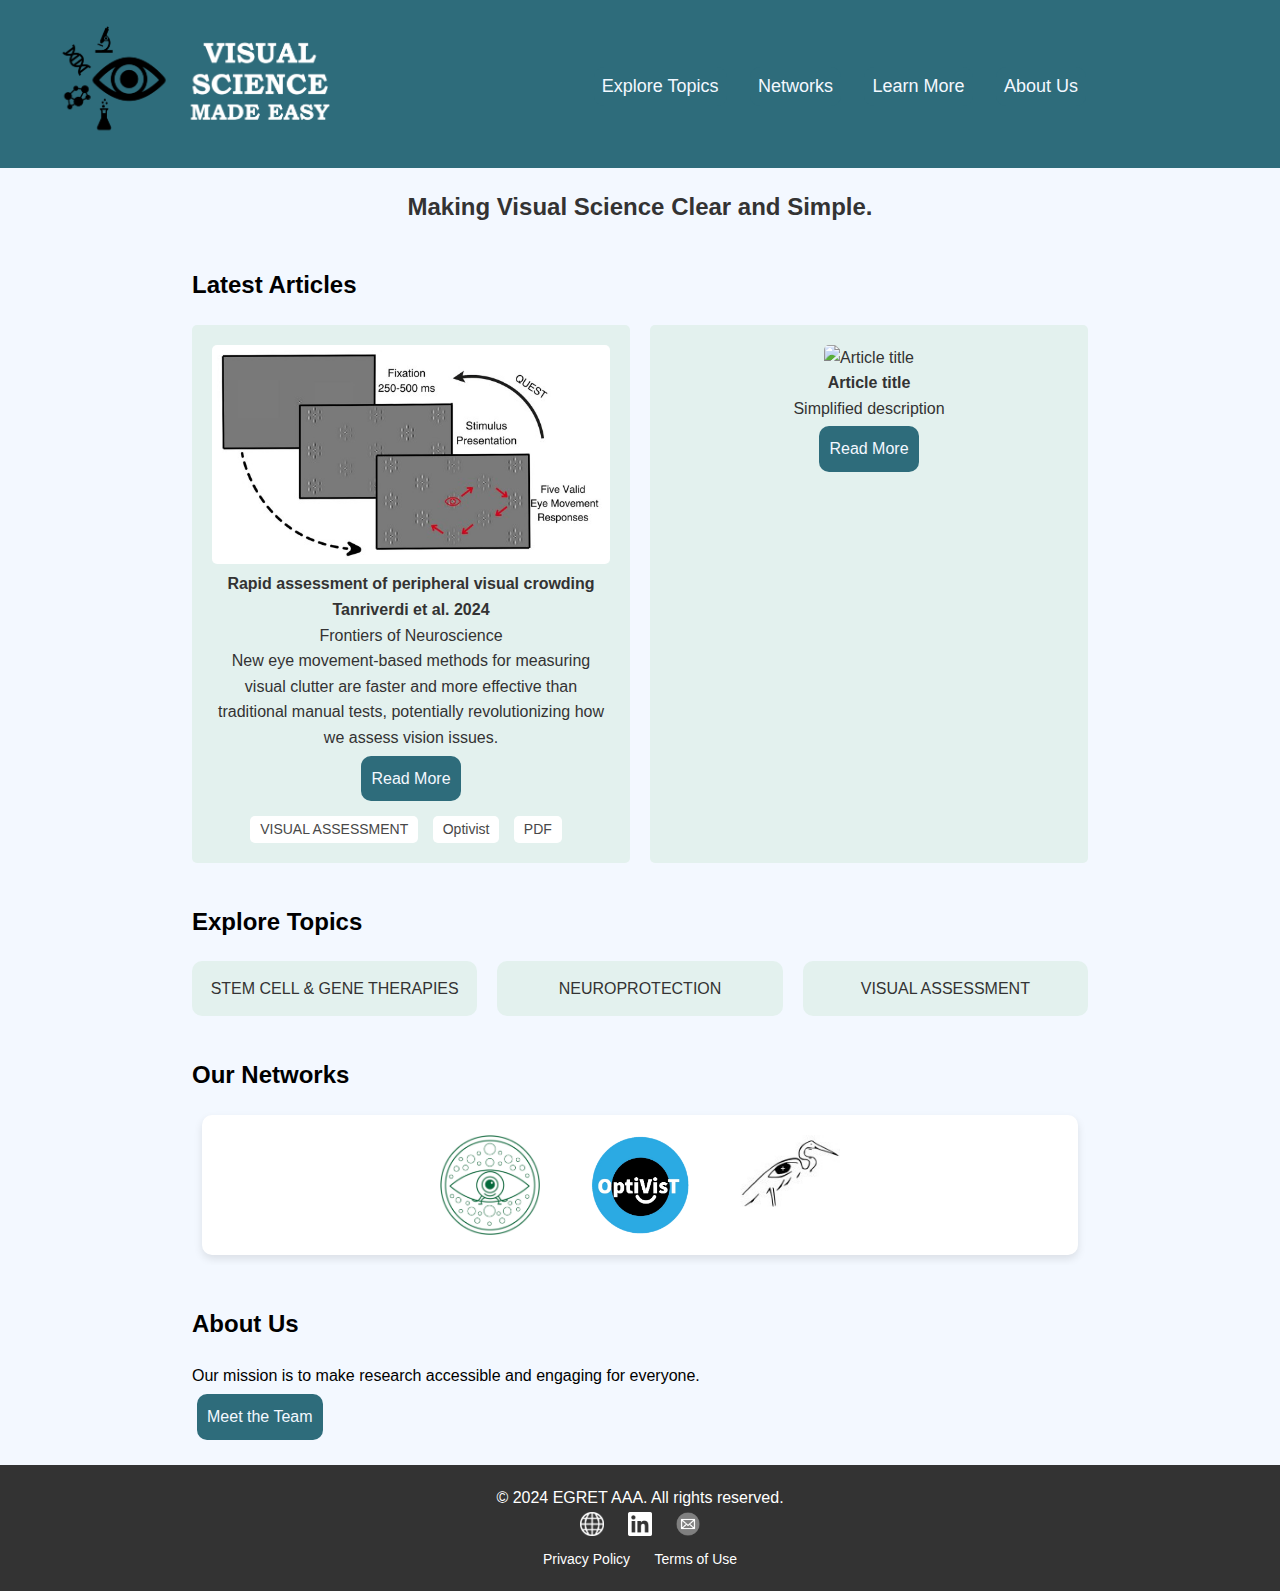
==== commit fb86f892: "Add new website changes" ====
--- a/index.html
+++ b/index.html
@@ -1,6 +1,5 @@
 <!DOCTYPE html>
 <html lang="en">
-<<<<<<< HEAD
     <head>
         <meta charset="UTF-8">
         <meta name="viewport" content="width=device-width, initial-scale=1.0">
@@ -27,32 +26,6 @@
                 </nav>
             </div>
         </header>
-=======
-<head>
-    <meta charset="UTF-8">
-    <meta name="viewport" content="width=device-width, initial-scale=1.0">
-    <title>Accessible Research Journal</title>
-    <link id="theme-stylesheet" rel="stylesheet" href="styles.css"> <!-- Link to the standard CSS file -->
-</head>
-<body>
-    <!-- Header Section -->
-    <header>
-        <div class="container">
-            <div id="logo">
-                <a href="index.html" class="btn"><h1>Mini Journal</h1></a>
-            </div>
-            <nav>
-                <ul class="nav-links">
-                    <li><a href="#topics">Explore Topics</a></li>
-                    <li><a href="#networks">Networks</a></li>
-                    <li><a href="#guides">Guides</a></li>
-                    <li><a href="#about">About Us</a></li>
-                    <li><a href="#contact">Contact</a></li>
-                </ul>
-            </nav>
-        </div>
-    </header>
->>>>>>> 69766c1425635ac0ebc1ae1fb328df7a83f8a4a0
 
     <!-- Hero Section -->
     <section id="hero">
@@ -71,30 +44,18 @@
                     <h4>Rapid assessment of peripheral visual crowding</h4>
                     <h4>Tanriverdi et al. 2024</h4>Frontiers of Neuroscience
                     <p>New eye movement-based methods for measuring visual clutter are faster and more effective than traditional manual tests, potentially revolutionizing how we assess vision issues.</p>
-<<<<<<< HEAD
                     <a href="Papers/Tanriverdi2024.html" class="btn"><span>Read More</span></a>
                     <div class="tags">
                         <a href="Topics/assesment.html" class="tag"><span>VISUAL ASSESSMENT</span></a>
                         <a href="Networks/Optivist.html" class="tag"><span>Optivist</span></a>
                         <a href="Papers/Tanriverdi2024.pdf" class="tag"><span>PDF</span></a>
-=======
-                    <a href="Papers/Tanriverdi2024.html" class="btn">Read More</a>
-                    <div class="tags">
-                        <a href="Topics/assesment.html" class="tag">VISUAL ASSESSMENT</a>
-                        <a href="Networks/Optivist.html" class="tag">Optivist</a>
-                        <a href="Papers/Tanriverdi2024.pdf" class="tag">PDF</a>
->>>>>>> 69766c1425635ac0ebc1ae1fb328df7a83f8a4a0
                     </div>
                 </article>
                 <article>
                     <img src="images/image2.jpg" alt="Article title">
                     <h4>Article title</h4>
                     <p>Simplified description</p>
-<<<<<<< HEAD
                     <a href="#article2" class="btn"><span>Read More</span></a>
-=======
-                    <a href="#article2" class="btn">Read More</a>
->>>>>>> 69766c1425635ac0ebc1ae1fb328df7a83f8a4a0
                 </article>
                 <!-- More articles... -->
             </div>
@@ -106,15 +67,9 @@
         <div class="container">
             <h3>Explore Topics</h3>
             <div class="topics-grid">
-<<<<<<< HEAD
                 <a href="Topics/therapies.html" class="quick-link"><span>STEM CELL & GENE THERAPIES</span></a>
                 <a href="Topics/protection.html" class="quick-link"><span>NEUROPROTECTION</span></a>
                 <a href="Topics/assesment.html" class="quick-link"><span>VISUAL ASSESSMENT</span></a>
-=======
-                <a href="Topics/therapies.html" class="quick-link">STEM CELL & GENE THERAPIES</a>
-                <a href="Topics/protection.html" class="quick-link">NEUROPROTECTION</a>
-                <a href="Topics/assesment.html" class="quick-link">VISUAL ASSESSMENT</a>
->>>>>>> 69766c1425635ac0ebc1ae1fb328df7a83f8a4a0
             </div>
         </div>
     </section>
@@ -130,56 +85,13 @@
         </div>
     </section>
 
-<<<<<<< HEAD
-=======
-    <!-- Educational Resources Section -->
-    <section id="guides">
-        <div class="container">
-            <h3>Guides</h3>
-            <article>
-                <h4>How to Read Scientific Papers</h4>
-                <p>Learn the basics of reading and understanding scientific research.</p>
-                <a href="guidePapers.html" class="btn">Read More</a>
-            </article>
-            <article>
-                <h4>Scientific Methods Explained</h4>
-                <p>An introduction to the scientific method and types of research.</p>
-                <a href="guideMethods.html" class="btn">Read More</a>
-            </article>
-            <!-- More guides... -->
-        </div>
-    </section>
 
->>>>>>> 69766c1425635ac0ebc1ae1fb328df7a83f8a4a0
     <!-- About Us Section -->
     <section id="about">
         <div class="container">
             <h3>About Us</h3>
             <p>Our mission is to make research accessible and engaging for everyone.</p>
-<<<<<<< HEAD
             <a href="team.html" class="btn"><span>Meet the Team</span></a>
-=======
-            <a href="team.html" class="btn">Meet the Team</a>
-        </div>
-    </section>
-
-    <!-- Contact Section -->
-    <section id="contact">
-        <div class="container">
-            <h3>Contact Us</h3>
-            <form action="submit_form.php" method="post">
-                <label for="name">Name:</label>
-                <input type="text" id="name" name="name" required>
-            
-                <label for="email">Email:</label>
-                <input type="email" id="email" name="email" required>
-            
-                <label for="message">Message:</label>
-                <textarea id="message" name="message" required></textarea>
-            
-                <button type="submit" class="btn">Send Message</button>
-            </form>
->>>>>>> 69766c1425635ac0ebc1ae1fb328df7a83f8a4a0
         </div>
     </section>
 
--- a/styles.css
+++ b/styles.css
@@ -8,10 +8,7 @@
 body {
     font-family: Arial, sans-serif;
     line-height: 1.6;
-<<<<<<< HEAD
     background: #F3F8FF;
-=======
->>>>>>> 69766c1425635ac0ebc1ae1fb328df7a83f8a4a0
 }
 
 .container {
@@ -22,7 +19,6 @@
 
 /* Header Styling */
 header {
-<<<<<<< HEAD
     background: #2e6c7b;
     color: #fff;
     padding: 60px 0;
@@ -55,31 +51,18 @@
 #logo img {
     width: 50px; /* Adjust the width of the logo */
     height: auto;
-=======
-    background: #333;
-    color: #fff;
-    padding: 10px 0;
->>>>>>> 69766c1425635ac0ebc1ae1fb328df7a83f8a4a0
 }
 
 #logo h1 {
     display: inline;
     margin: 0;
-<<<<<<< HEAD
     font-size: 30px;
-=======
-    font-size: 24px;
->>>>>>> 69766c1425635ac0ebc1ae1fb328df7a83f8a4a0
 }
 
 nav {
     display: inline-block;
     float: right;
-<<<<<<< HEAD
     margin-top: 5px;
-=======
-    margin-top: 10px;
->>>>>>> 69766c1425635ac0ebc1ae1fb328df7a83f8a4a0
 }
 
 .nav-links {
@@ -88,7 +71,6 @@
 
 .nav-links li {
     display: inline-block;
-<<<<<<< HEAD
     margin-left: 15px;
 }
 
@@ -152,31 +134,6 @@
 /* Hero Section */
 #hero {
     background: #F3F8FF;
-=======
-    margin-left: 20px;
-}
-
-.nav-links li a {
-    color: #fff; /* Link color */
-    text-decoration: none;
-    font-size: 16px;
-    padding: 5px 10px;
-    transition: background 0.3s, color 0.3s;
-}
-
-.nav-links li a:visited {
-    color: #fff; /* Visited link color to match non-visited */
-}
-
-.nav-links li a:hover {
-    background: #555;
-    color: #fff;
-}
-
-/* Hero Section */
-#hero {
-    background: #f4f4f4;
->>>>>>> 69766c1425635ac0ebc1ae1fb328df7a83f8a4a0
     color: #333;
     padding: 20px 0;
     text-align: center;
@@ -185,7 +142,6 @@
 /* Button Styling */
 .btn {
     display: inline-block;
-<<<<<<< HEAD
     background: #2e6c7b;
     color: #F3F8FF;
     padding: 10px 10px;
@@ -236,21 +192,6 @@
     transform: translateY(3px);
 }
 
-=======
-    background: #333;
-    color: #fff;
-    padding: 10px 20px;
-    text-decoration: none;
-    margin-top: 10px;
-    transition: background 0.3s, color 0.3s;
-}
-
-.btn:hover {
-    background: #555;
-    color: #fff;
-}
-
->>>>>>> 69766c1425635ac0ebc1ae1fb328df7a83f8a4a0
 /* Sections Styling */
 section {
     padding: 20px 0;
@@ -268,11 +209,7 @@
 }
 
 article, .topic, .quick-link {
-<<<<<<< HEAD
     background: #e3f1ee;
-=======
-    background: #e9ecef;
->>>>>>> 69766c1425635ac0ebc1ae1fb328df7a83f8a4a0
     color: #333;
     text-decoration: none;
     padding: 20px;
@@ -288,11 +225,7 @@
 
 /* Footer Styling */
 footer {
-<<<<<<< HEAD
     background: #333333;
-=======
-    background: #333;
->>>>>>> 69766c1425635ac0ebc1ae1fb328df7a83f8a4a0
     color: #fff;
     padding: 20px 0;
     text-align: center;
@@ -320,17 +253,10 @@
 /* Style for quick links (Explore Topics) */
 .quick-link {
     display: inline-block; /* Allows padding and hover effects */
-<<<<<<< HEAD
     background: #e3f1ee; /* Default background color */
     color: #333; /* Default text color */
     padding: 15px; /* Padding around the text */
     border-radius: 10px; /* Rounded corners */
-=======
-    background: #e9ecef; /* Default background color */
-    color: #333; /* Default text color */
-    padding: 15px; /* Padding around the text */
-    border-radius: 5px; /* Rounded corners */
->>>>>>> 69766c1425635ac0ebc1ae1fb328df7a83f8a4a0
     text-decoration: none; /* Remove underline from links */
     transition: background 0.3s, color 0.3s; /* Smooth transition for hover effects */
     text-align: center; /* Center the text */
@@ -353,7 +279,6 @@
     list-style: none; /* Remove default list bullets */
     display: flex; /* Use flexbox to align items in a row */
     justify-content: center; /* Center align items horizontally */
-<<<<<<< HEAD
     padding: 20px; /* Remove default padding */
     margin: 10px; /* Set margin */
     background-color: white; /* Set background color to white */
@@ -363,14 +288,6 @@
 
 .network-list li {
     margin: 0 25px; /* Space between icons; adjust as needed */
-=======
-    padding: 0; /* Remove default padding */
-    margin: 0; /* Remove default margin */
-}
-
-.network-list li {
-    margin: 0 15px; /* Space between icons; adjust as needed */
->>>>>>> 69766c1425635ac0ebc1ae1fb328df7a83f8a4a0
 }
 
 /* Style for network icons */
@@ -415,11 +332,7 @@
 
 /* Contact Section Styling */
 #contact {
-<<<<<<< HEAD
     background: #e3f1ee; /* Light background color for the contact section */
-=======
-    background: #f4f4f4; /* Light background color for the contact section */
->>>>>>> 69766c1425635ac0ebc1ae1fb328df7a83f8a4a0
     padding: 20px 0; /* Reduced padding for a more compact look */
 }
 
@@ -530,11 +443,7 @@
 }
 
 button[type="submit"]:hover {
-<<<<<<< HEAD
     background: #333333; /* Darker background on hover */
-=======
-    background: #555; /* Darker background on hover */
->>>>>>> 69766c1425635ac0ebc1ae1fb328df7a83f8a4a0
 }
 
 /* Container for the image and text */
@@ -545,7 +454,6 @@
     margin-bottom: 20px; /* Space below the container */
 }
 
-<<<<<<< HEAD
 .intro-container-temp {
     display: flex; /* Use Flexbox layout */
     align-items: flex-start; /* Align items at the top of the container */
@@ -553,8 +461,6 @@
     margin-bottom: 20px; /* Space below the container */
 }
 
-=======
->>>>>>> 69766c1425635ac0ebc1ae1fb328df7a83f8a4a0
 /* Style for the image */
 .intro-image {
     width: 300px; /* Adjust the width as needed */
@@ -563,7 +469,6 @@
     /* Optional: Add a box-shadow for a subtle effect */
 }
 
-<<<<<<< HEAD
 .intro-image-temp {
     width: 400px; /* Adjust the width as needed */
     height: auto; /* Maintain aspect ratio */
@@ -583,39 +488,30 @@
     font-size: 12px;
 }
 
-=======
->>>>>>> 69766c1425635ac0ebc1ae1fb328df7a83f8a4a0
 /* Style for the text content */
 .text-content {
     max-width: 600px; /* Optional: Set a max width for the text content */
 }
 
-<<<<<<< HEAD
 .text-content-temp {
     max-width: 100%; /* Optional: Set a max width for the text content */
 }
 
-=======
->>>>>>> 69766c1425635ac0ebc1ae1fb328df7a83f8a4a0
 /* Style for unordered list */
 .text-content ul {
     list-style-type: disc; /* Display bullet points */
     margin-left: 20px; /* Space from the left edge of the container */
 }
 
-<<<<<<< HEAD
 .text-content-temp ul {
     list-style-type: disc; /* Display bullet points */
     margin-left: 20px; /* Space from the left edge of the container */
 }
 
-=======
->>>>>>> 69766c1425635ac0ebc1ae1fb328df7a83f8a4a0
 .text-content li {
     margin-bottom: 10px; /* Space between list items */
 }
 
-<<<<<<< HEAD
 .text-content-temp li {
     margin-bottom: 10px; /* Space between list items */
 }
@@ -639,8 +535,6 @@
     max-width: 100%; /* Optional: Set a max width for the text content */
 }
 
-=======
->>>>>>> 69766c1425635ac0ebc1ae1fb328df7a83f8a4a0
 /* Style for section navigation links */
 .section-nav {
     display: flex;
@@ -684,11 +578,7 @@
     display: inline-block;
     background: #ffffff; /* Light background */
     color: #484848; /* dark text */
-<<<<<<< HEAD
     padding: 2px 10px 2px;
-=======
-    padding: 5px 10px;
->>>>>>> 69766c1425635ac0ebc1ae1fb328df7a83f8a4a0
     border-radius: 5px;
     text-decoration: none;
     font-size: 14px;
@@ -697,7 +587,6 @@
 }
 
 .tag:hover {
-<<<<<<< HEAD
     background: #333333; /* Lighter background on hover */
     color: #fff;
 }
@@ -800,8 +689,3 @@
 #video-slide2:checked ~ .slides-container {
     transform: translateX(-100%);
 }
-=======
-    background: #555; /* Lighter background on hover */
-    color: #fff;
-}
->>>>>>> 69766c1425635ac0ebc1ae1fb328df7a83f8a4a0
